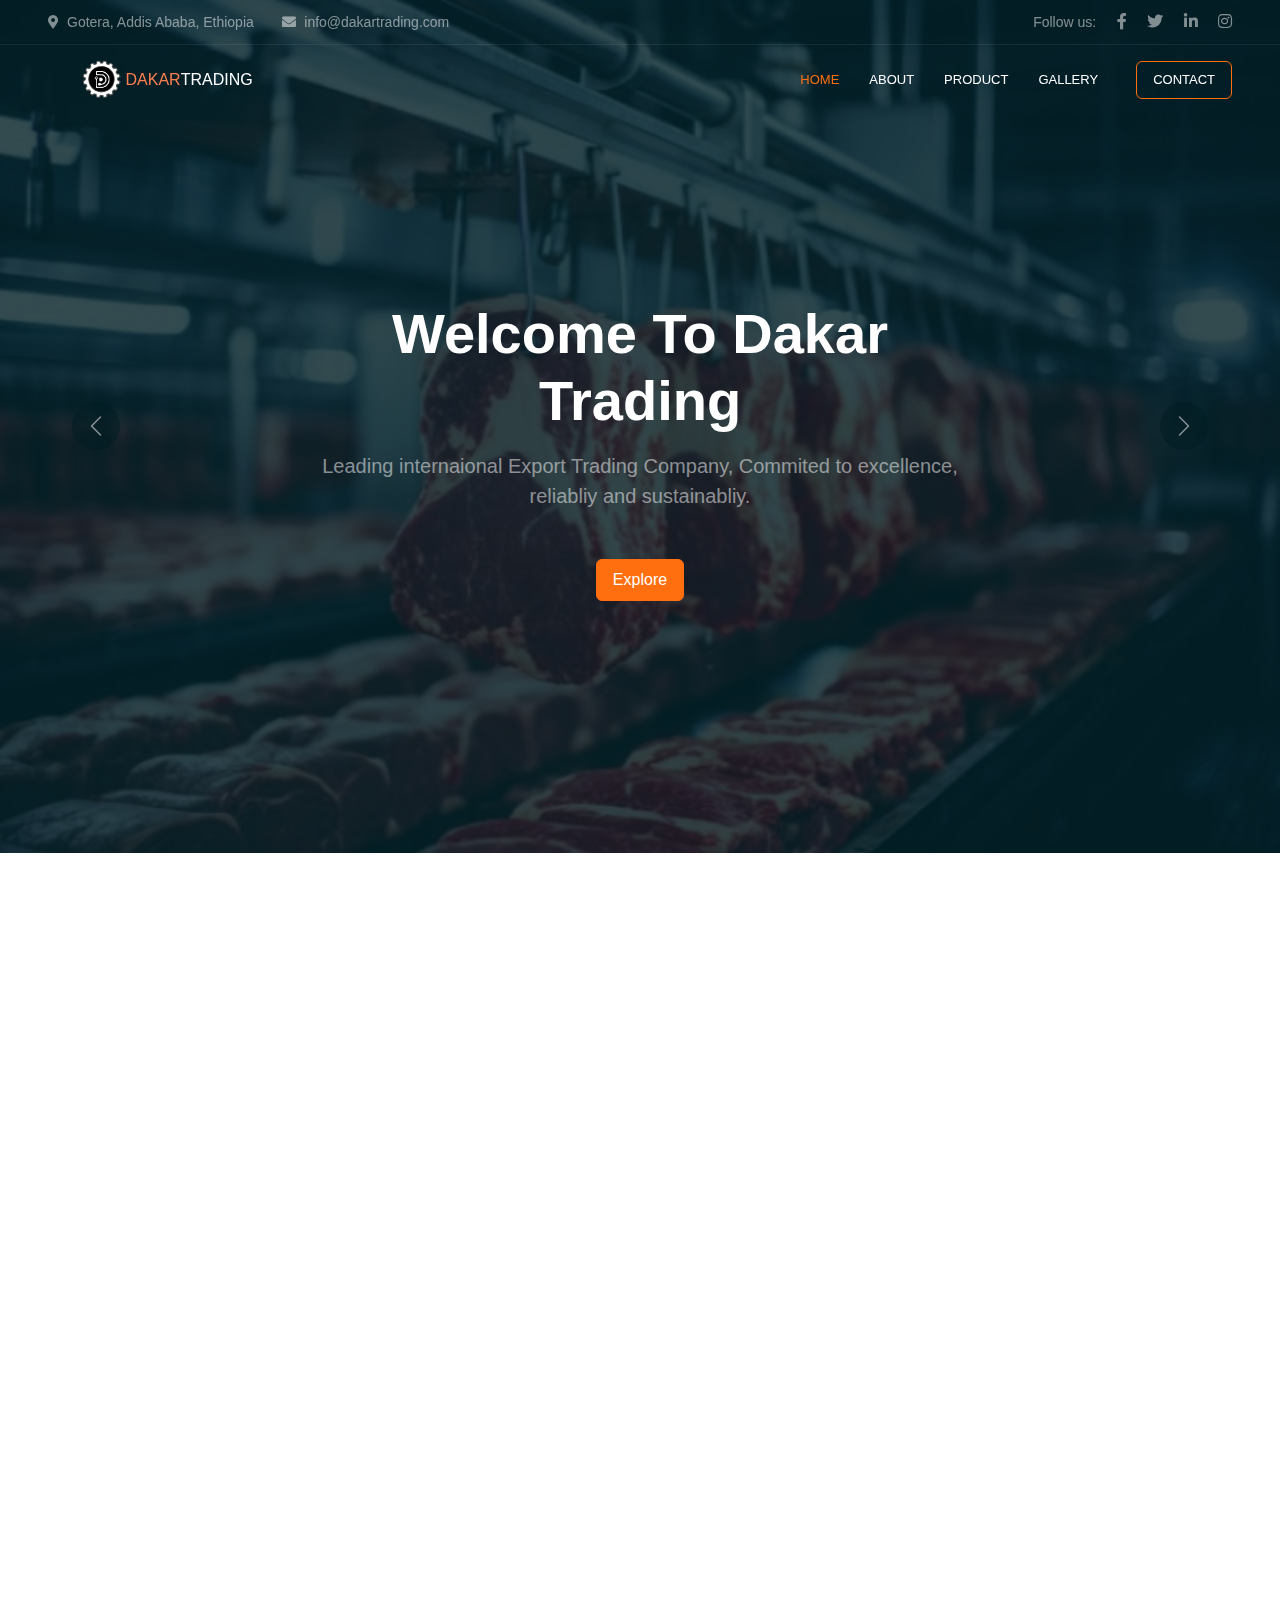
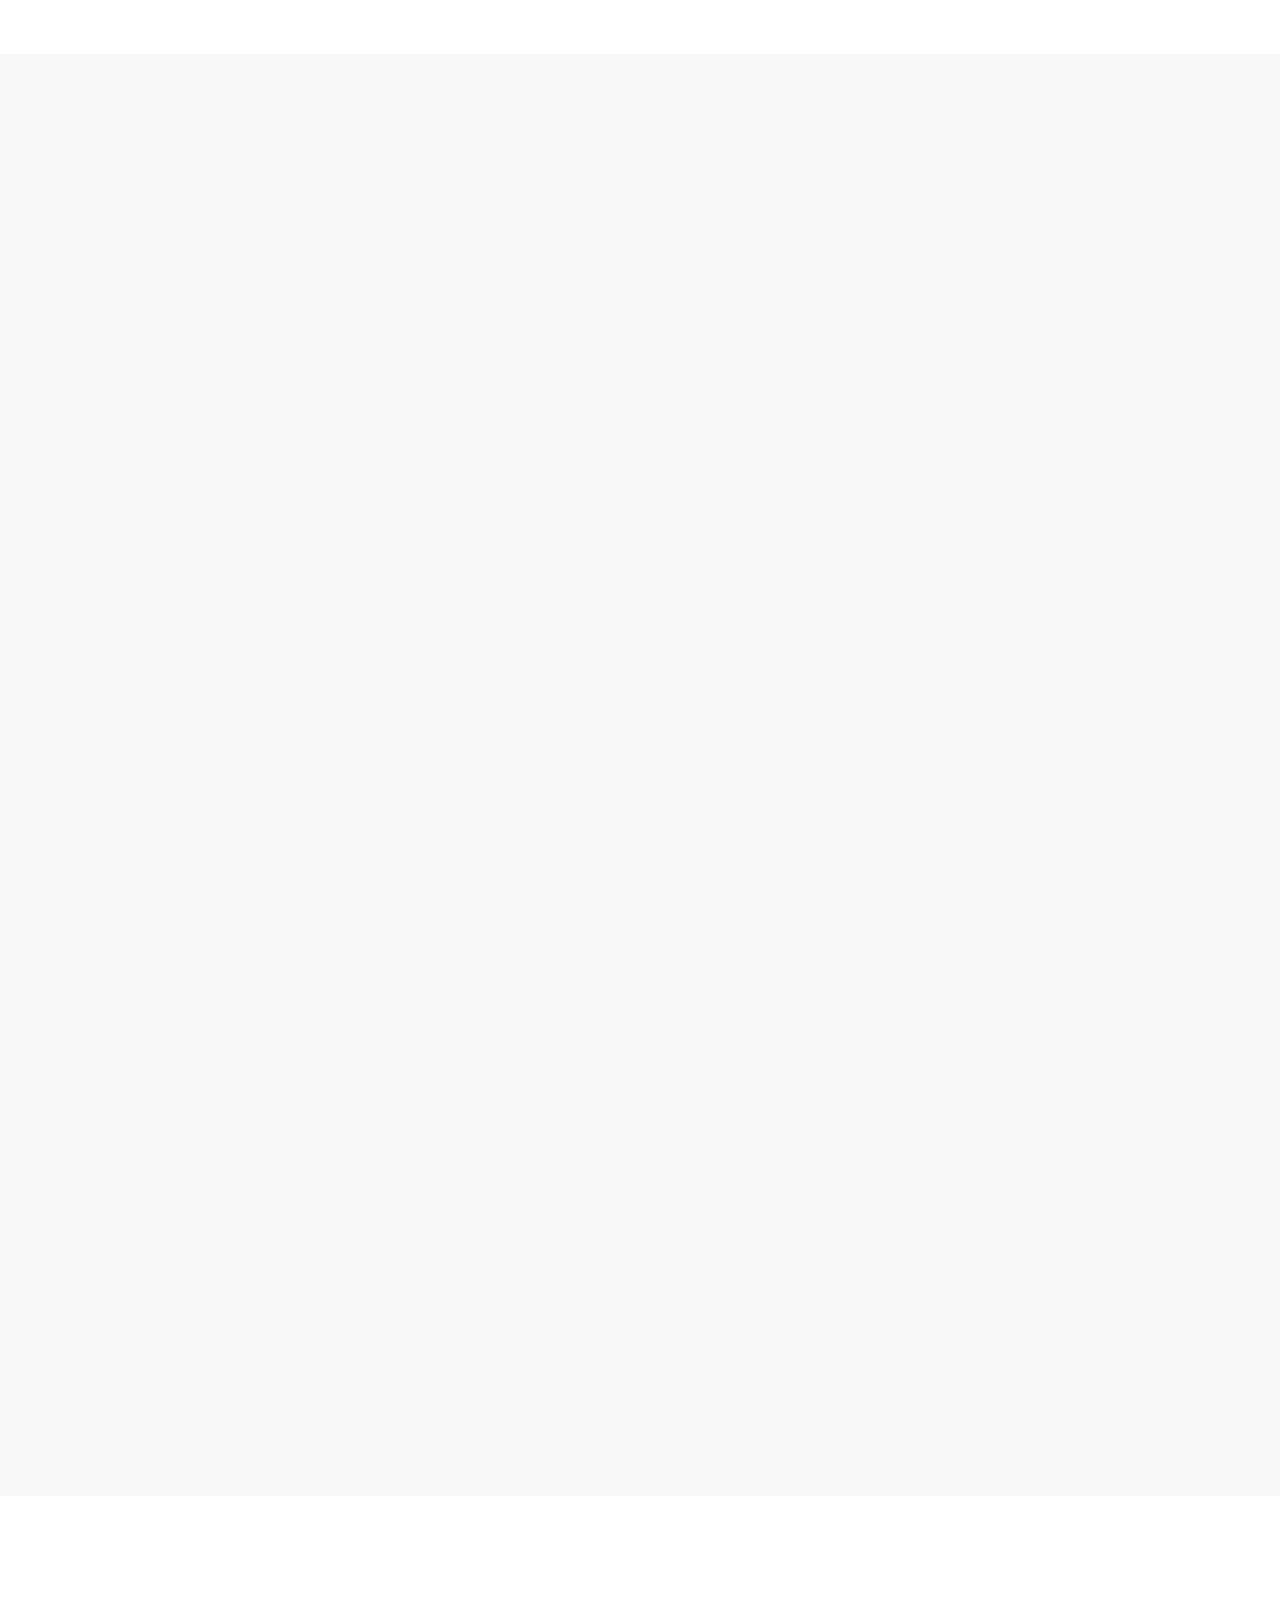
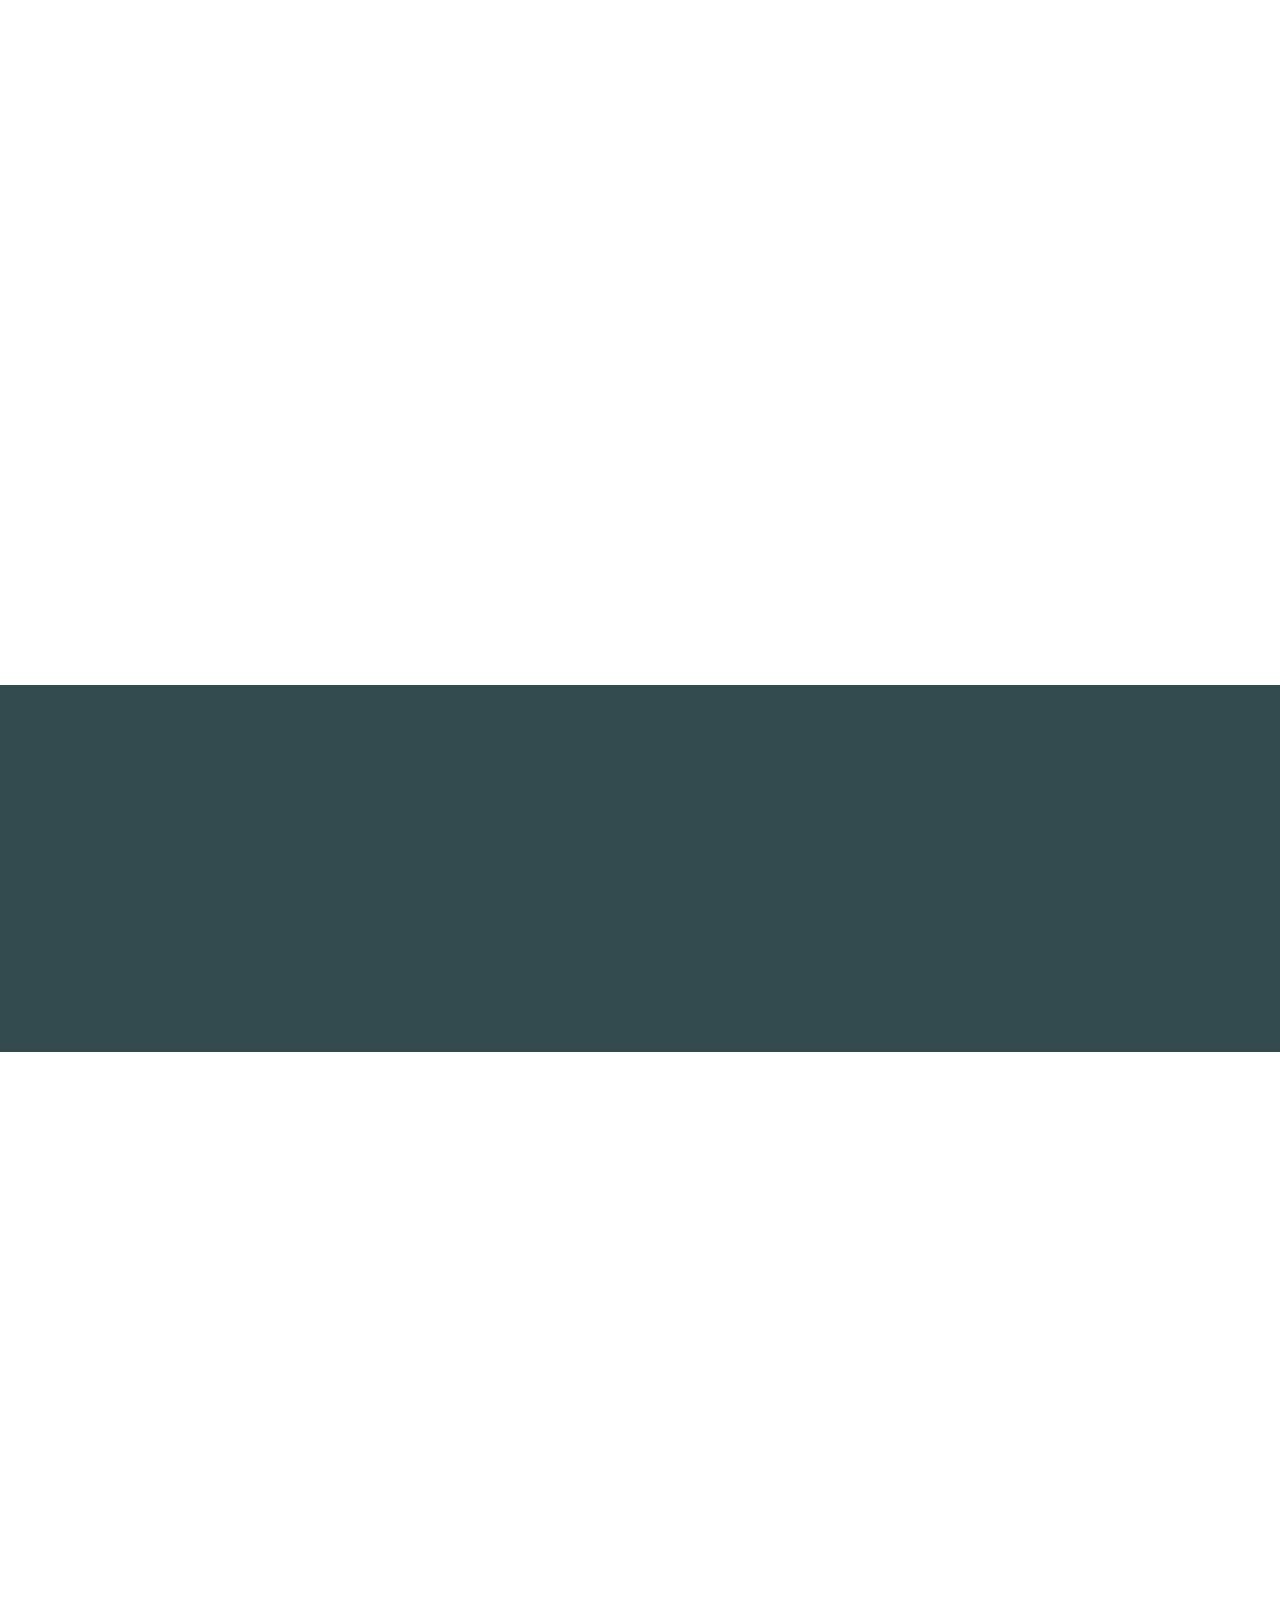
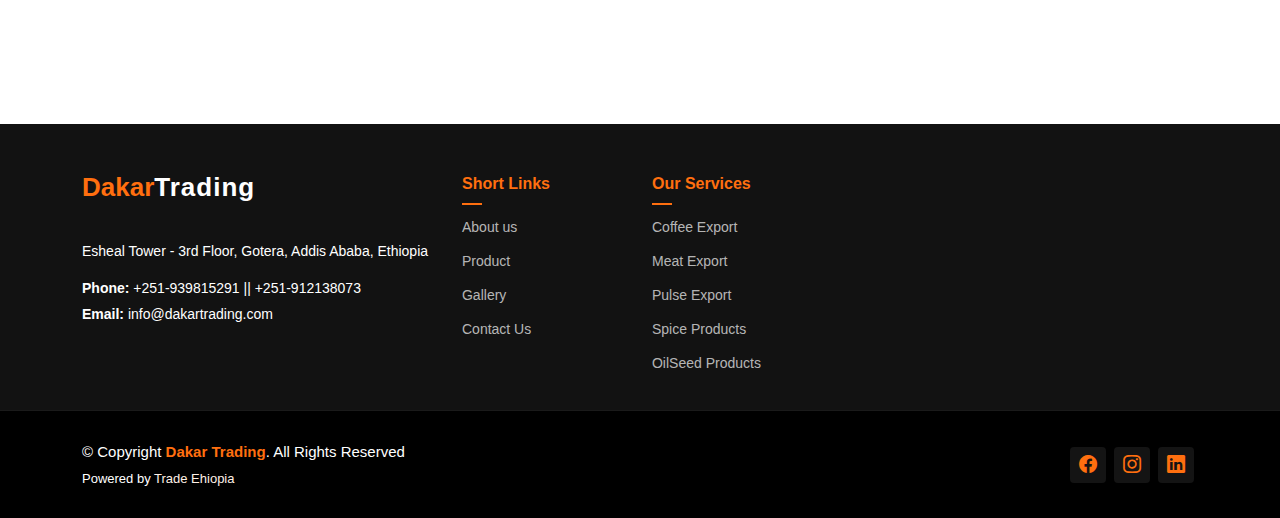
==== index.html @ fa4669d0 "first" ====
<!DOCTYPE html>
<html lang="en">

<head>
    <meta charset="utf-8">
    <title>Dakar Trading</title>
    <meta content="width=device-width, initial-scale=1.0" name="viewport">
    <meta content="" name="keywords">
    <meta content="" name="description">

    <!-- Favicon -->
    <link href="img/favicon.ico" rel="icon">
    <link href="assets/img/dakar.png" rel="dakar">

    <!-- Google Web Fonts -->
    <link rel="preconnect" href="https://fonts.googleapis.com">
    <link rel="preconnect" href="https://fonts.gstatic.com" crossorigin>
    <link
        href="https://fonts.googleapis.com/css2?family=Inter:wght@400;500;600&family=Saira:wght@500;600;700&display=swap"
        rel="stylesheet">

    <!-- Icon Font Stylesheet -->
    <link href="https://cdnjs.cloudflare.com/ajax/libs/font-awesome/5.10.0/css/all.min.css" rel="stylesheet">
    <link href="https://cdn.jsdelivr.net/npm/bootstrap-icons@1.4.1/font/bootstrap-icons.css" rel="stylesheet">

    <!-- Libraries Stylesheet -->
    <link href="lib/animate/animate.min.css" rel="stylesheet">
    <link href="lib/owlcarousel/assets/owl.carousel.min.css" rel="stylesheet">

    <!-- Customized Bootstrap Stylesheet -->
    <link href="css/bootstrap.min.css" rel="stylesheet">

    <!-- Template Stylesheet -->
    <link href="css/style2.css" rel="stylesheet">
    <link href="assets/css/style.css" rel="stylesheet">
</head>

<body>
    <!-- Spinner Start -->
    <div id="spinner"
        class="show bg-white position-fixed translate-middle w-100 vh-100 top-50 start-50 d-flex align-items-center justify-content-center">
        <div class="spinner-grow text-primary" role="status"></div>
    </div>
    <!-- Spinner End -->


    <!-- Navbar Start -->
    <div class="container-fluid fixed-top px-0 wow fadeIn" data-wow-delay="0.1s">
        <div class="top-bar text-white-50 row gx-0 align-items-center d-none d-lg-flex">
            <div class="col-lg-6 px-5 text-start">
                <small><i class="fa fa-map-marker-alt me-2"></i>Gotera, Addis Ababa, Ethiopia</small>
                <small class="ms-4"><i class="fa fa-envelope me-2"></i>info@dakartrading.com</small>
            </div>
            <div class="col-lg-6 px-5 text-end">
                <small>Follow us:</small>
                <a class="text-white-50 ms-3" href=""><i class="fab fa-facebook-f"></i></a>
                <a class="text-white-50 ms-3" href=""><i class="fab fa-twitter"></i></a>
                <a class="text-white-50 ms-3" href=""><i class="fab fa-linkedin-in"></i></a>
                <a class="text-white-50 ms-3" href=""><i class="fab fa-instagram"></i></a>
            </div>
        </div>

        <nav class="navbar navbar-expand-lg navbar-dark py-lg-0 px-lg-5 wow fadeIn" data-wow-delay="0.1s">
            <div class="logo">
                <!-- <h1 class="text-light"><a href="index.html" style="vertical-align: middle;">Dakar Trading</a></h1> -->
                <a href="index.html" style="font-size: medium;"">
                    <img src=" assets/img/dakarlogo.png" alt="" class="img-fluid"
                    style="vertical-align: middle; padding: 0; margin: 0; max-height: 40px;"> <span
                        style="color:coral;">Dakar</span><span style="color: white; font-size: medium;">Trading</span>
                </a>
            </div>
            <button type="button" class="navbar-toggler me-4" data-bs-toggle="collapse"
                data-bs-target="#navbarCollapse">
                <span class="navbar-toggler-icon"></span>
            </button>
            <div class="collapse navbar-collapse" id="navbarCollapse">
                <div class="navbar-nav ms-auto p-4 p-lg-0">
                    <a href="index.html" class="nav-item nav-link active">Home</a>
                    <a href="about.html" class="nav-item nav-link">About</a>
                    <a href="portfolio-details.html" class="nav-item nav-link">Product</a>
                    <a href="service.html" class="nav-item nav-link">Gallery</a>

                </div>
                <div class="d-none d-lg-flex ms-2">
                    <a class="btn btn-outline-primary py-2 px-3" href="contact.html">
                        Contact
                        <!-- <div class="d-inline-flex btn-sm-square bg-white text-primary rounded-circle ms-2">
                            <i class="fa fa-arrow-down"></i>
                        </div> -->
                    </a>
                </div>
            </div>
        </nav>
    </div>
    <!-- Navbar End -->


    <!-- Carousel Start -->
    <div class="container-fluid p-0 mb-5">
        <div id="header-carousel" class="carousel slide" data-bs-ride="carousel">
            <div class="carousel-inner">
                <div class="carousel-item active">
                    <img class="w-100" src="image/meat2.jpg" alt="Image">
                    <div class="carousel-caption">
                        <div class="container">
                            <div class="row justify-content-center">
                                <div class="col-lg-7 pt-5">
                                    <h1 class="display-4 text-white mb-3 animated slideInDown">Welcome To Dakar Trading
                                    </h1>
                                    <p class="fs-5 text-white-50 mb-5 animated slideInDown">Leading internaional Export
                                        Trading Company, Commited to
                                        excellence,
                                        reliabliy and sustainabliy.</p>
                                    <a class="btn btn-primary py-2 px-3 animated slideInDown" href="#about">
                                        Explore


                                        <!-- this is an arrow incase I wanted to add a new one -->
                                        <!-- <div
                                            class="d-inline-flex btn-sm-square bg-white text-primary rounded-circle ms-2">
                                            <i class="fa fa-arrow-right"></i>
                                        </div> -->
                                    </a>
                                </div>
                            </div>
                        </div>
                    </div>
                </div>
                <div class="carousel-item">
                    <img class="w-100" src="image/portfolio-5.jpg" alt="Image">
                    <div class="carousel-caption">
                        <div class="container">
                            <div class="row justify-content-center">
                                <div class="col-lg-7 pt-5">
                                    <h1 class="display-4 text-white mb-3 animated slideInDown">Organic Pulse Product
                                    </h1>
                                    <p class="fs-5 text-white-50 mb-5 animated slideInDown">Nutritious Pulses sourced
                                        from Sustainable From sustainable Farms.</p>
                                    <a class="btn btn-primary py-2 px-3 animated slideInDown" href="#about">
                                        Explore

                                        <!-- <div
                                            class="d-inline-flex btn-sm-square bg-white text-primary rounded-circle ms-2">
                                            <i class="fa fa-arrow-right"></i>
                                        </div> -->
                                    </a>
                                </div>
                            </div>
                        </div>
                    </div>
                </div>

                <div class="carousel-item">
                    <img class="w-100" src="image/portfolio-9.jpg" alt="Image">
                    <div class="carousel-caption">
                        <div class="container">
                            <div class="row justify-content-center">
                                <div class="col-lg-7 pt-5">
                                    <h1 class="display-4 text-white mb-3 animated slideInDown">Providing Ehiopian spices
                                    </h1>
                                    <p class="fs-5 text-white-50 mb-5 animated slideInDown">Indulge in out aromatic
                                        spices, sourced directly from trusted farmers to enusre unparalleled freshness
                                        and exceptional flavor.</p>
                                    <a class="btn btn-primary py-2 px-3 animated slideInDown" href="#about">
                                        Explore

                                        <!-- <div
                                            class="d-inline-flex btn-sm-square bg-white text-primary rounded-circle ms-2">
                                            <i class="fa fa-arrow-right"></i>
                                        </div> -->
                                    </a>
                                </div>
                            </div>
                        </div>
                    </div>
                </div>



                <div class="carousel-item">
                    <img class="w-100" src="image/portfolio-7.jpg" alt="Image">
                    <div class="carousel-caption">
                        <div class="container">
                            <div class="row justify-content-center">
                                <div class="col-lg-7 pt-5">
                                    <h1 class="display-4 text-white mb-3 animated slideInDown">Fresh and Quality Meat
                                    </h1>
                                    <p class="fs-5 text-white-50 mb-5 animated slideInDown">Explore our Premium meats
                                        sourced from orginal cattel barn, ensuring top-notch quality and freshness in
                                        every</p>
                                    <a class="btn btn-primary py-2 px-3 animated slideInDown" href="#about">
                                        Explore

                                        <!-- <div
                                            class="d-inline-flex btn-sm-square bg-white text-primary rounded-circle ms-2">
                                            <i class="fa fa-arrow-right"></i>
                                        </div> -->
                                    </a>
                                </div>
                            </div>
                        </div>
                    </div>
                </div>


                <div class="carousel-item">
                    <img class="w-100" src="image/seedoil.jpg" alt="Image">
                    <div class="carousel-caption">
                        <div class="container">
                            <div class="row justify-content-center">
                                <div class="col-lg-7 pt-5">
                                    <h1 class="display-4 text-white mb-3 animated slideInDown">Quality Oil-Seed Products
                                    </h1>
                                    <p class="fs-5 text-white-50 mb-5 animated slideInDown">We choose each item with
                                        care, ensuring it benefits both Our customers and the environment.</p>
                                    <a class="btn btn-primary py-2 px-3 animated slideInDown" href="#about">
                                        Explore


                                        <!-- <div
                                            class="d-inline-flex btn-sm-square bg-white text-primary rounded-circle ms-2">
                                            <i class="fa fa-arrow-right"></i>
                                        </div> -->
                                    </a>
                                </div>
                            </div>
                        </div>
                    </div>
                </div>


            </div>
            <button class="carousel-control-prev" type="button" data-bs-target="#header-carousel" data-bs-slide="prev">
                <span class="carousel-control-prev-icon" aria-hidden="true"></span>
                <span class="visually-hidden">Previous</span>
            </button>
            <button class="carousel-control-next" type="button" data-bs-target="#header-carousel" data-bs-slide="next">
                <span class="carousel-control-next-icon" aria-hidden="true"></span>
                <span class="visually-hidden">Next</span>
            </button>
        </div>
    </div>
    <!-- Carousel End -->


    <!-- About Start -->
    <div class="container-xxl py-5">
        <div class="container" id="about">
            <div class="row g-5">
                <div class="col-lg-6 wow fadeInUp" data-wow-delay="0.1s">
                    <div class="position-relative overflow-hidden h-100" style="min-height: 609px;">
                        <img class="position-absolute w-100 h-100 pt-5 pe-5" src="image/dkbanner.jpg" alt=""
                            style="object-fit: cover;position: relative;">

                        <img class="position-absolute top-0 end-0 bg-white ps-2 pb-2" src="image/dklogo.jpg" alt=""
                            style="object-fit:cover; margin-left: 200px; height: 200px;">
                    </div>
                </div>
                <div class="col-lg-6 wow fadeInUp" data-wow-delay="0.5s">
                    <div class="h-100">
                        <div class="d-inline-block rounded-pill bg-secondary text-primary py-1 px-3 mb-3">About Us</div>
                        <h1 class="display-6 mb-5">Over view of Our Company</h1>
                        <div class="bg-light border-bottom border-5 border-primary rounded p-4 mb-4">
                            <p class="text-dark mb-2" style="text-align:justify">Dakar Trading plc was established in
                                2015 EC, our company has swiftly emerged as a leading international trading company,
                                specializing in the export of high-quality meat and agricultural products. Our diverse
                                product range includes
                                high-quality meats, pulses, oilseeds, coffee, and spices, all sourced from reputable
                                suppliers and our own sustainable sources.</p>
                            <span class="text-primary">We specialize in the export of high-quality coffee
                                products</span>
                        </div>
                        <p class="mb-5">"Recognized for sourcing and exporting premium agricultural and meat products
                            globally, our company excels in international trading."</p>
                        <a class="btn btn-primary py-2 px-3 me-3">
                            <!-- Learn More -->
                            <!-- <div class="d-inline-flex btn-sm-square bg-white text-primary rounded-circle ms-2">
                                <i class="fa fa-arrow-right"></i>
                            </div> -->
                        </a>
                        <a class="btn btn-outline-primary py-2 px-3" href="contact.html">
                            Contact Us
                        </a>
                    </div>
                </div>
            </div>
        </div>
    </div>
    <!-- About End -->


    <!-- Causes Start -->
    <div class="container-xxl bg-light my-5 py-5">
        <div class="container py-5">
            <div class="text-center mx-auto mb-5 wow fadeInUp" data-wow-delay="0.1s" style="max-width: 500px;">
                <div class="d-inline-block rounded-pill bg-secondary text-primary py-1 px-3 mb-3">Feature Products</div>
                <h1 class="display-6 mb-5">We Provide each items in a high quality and desired amount</h1>
            </div>
            <div class="row g-4 justify-content-center">
                <div class="col-lg-4 col-md-6 wow fadeInUp" data-wow-delay="0.1s">
                    <div
                        class="causes-item d-flex flex-column bg-white border-top border-5 border-primary rounded-top overflow-hidden h-100">
                        <div class="text-center p-4 pt-0">
                            <div class="d-inline-block bg-primary text-white rounded-bottom fs-5 pb-1 px-3 mb-4">
                                <small>Coffee</small>
                            </div>
                            <h5 class="mb-3">Aromatic Ethiopian Coffee</h5>
                            <p>"We ensure global availability of our products, reaching markets worldwide."</p>
                            <div class="causes-progress bg-light p-3 pt-2">
                                <div class="d-flex justify-content-between">
                                    <p class="text-dark">From <small class="text-body">Ehiopia</small></p>
                                    <p class="text-dark">To <small class="text-body">The World</small></p>
                                </div>
                                <div class="progress">
                                    <div class="progress-bar" role="progressbar" aria-valuenow="90" aria-valuemin="0"
                                        aria-valuemax="100">
                                        <span>Export</span>
                                    </div>
                                </div>
                            </div>
                        </div>
                        <div class="position-relative mt-auto">
                            <img class="img-fluid" src="assets/image/coffee5.jpg" alt="">
                            <div class="causes-overlay">
                                <a class="btn btn-outline-primary" href="portfolio-details.html">
                                    Read More
                                    <div class="d-inline-flex btn-sm-square bg-primary text-white rounded-circle ms-2">
                                        <i class="fa fa-arrow-right"></i>
                                    </div>
                                </a>
                            </div>
                        </div>
                    </div>
                </div>
                <div class="col-lg-4 col-md-6 wow fadeInUp" data-wow-delay="0.3s">
                    <div
                        class="causes-item d-flex flex-column bg-white border-top border-5 border-primary rounded-top overflow-hidden h-100">
                        <div class="text-center p-4 pt-0">
                            <div class="d-inline-block bg-primary text-white rounded-bottom fs-5 pb-1 px-3 mb-4">
                                <small>Meats</small>
                            </div>
                            <h5 class="mb-3">Fresh from the cattle barn</h5>
                            <p>"Pure quality meat, expertly sourced and
                                sustainably produced."
                            </p>
                            <div class="causes-progress bg-light p-3 pt-2">
                                <div class="d-flex justify-content-between">
                                    <p class="text-dark">From <small class="text-body">Ehiopia</small></p>
                                    <p class="text-dark">To <small class="text-body">The World</small></p>
                                </div>
                                <div class="progress">
                                    <div class="progress-bar" role="progressbar" aria-valuenow="90" aria-valuemin="0"
                                        aria-valuemax="100">
                                        <span>Export</span>
                                    </div>
                                </div>
                            </div>
                        </div>
                        <div class="position-relative mt-auto">
                            <img class="img-fluid" src="assets\image\meatp.jpg" alt="">
                            <div class="causes-overlay">
                                <a class="btn btn-outline-primary" href="portfolio-details.html#features-tab-2">
                                    Read More
                                    <div class="d-inline-flex btn-sm-square bg-primary text-white rounded-circle ms-2">
                                        <i class="fa fa-arrow-right"></i>
                                    </div>
                                </a>
                            </div>
                        </div>
                    </div>
                </div>
                <div class="col-lg-4 col-md-6 wow fadeInUp" data-wow-delay="0.5s">
                    <div
                        class="causes-item d-flex flex-column bg-white border-top border-5 border-primary rounded-top overflow-hidden h-100">
                        <div class="text-center p-4 pt-0">
                            <div class="d-inline-block bg-primary text-white rounded-bottom fs-5 pb-1 px-3 mb-4">
                                <small>OilSeeds</small>
                            </div>
                            <h5 class="mb-3">Pure Quality in Every Drop</h5>
                            <p>"Superior quality oilseeds, sustainably sourced to elevate
                                your dishes and support a healthier lifestyle."</p>
                            <div class="causes-progress bg-light p-3 pt-2">
                                <div class="d-flex justify-content-between">
                                    <p class="text-dark">From <small class="text-body">Ethiopia</small></p>
                                    <p class="text-dark">To <small class="text-body">The World</small></p>
                                </div>
                                <div class="progress">
                                    <div class="progress-bar" role="progressbar" aria-valuenow="90" aria-valuemin="0"
                                        aria-valuemax="100">
                                        <span>Export</span>
                                    </div>
                                </div>
                            </div>
                        </div>
                        <div class="position-relative mt-auto">
                            <img class="img-fluid" src="assets\image\oilseedp.jpg" alt="">
                            <div class="causes-overlay">
                                <a class="btn btn-outline-primary" href="portfolio-details.html">
                                    Read More
                                    <div class="d-inline-flex btn-sm-square bg-primary text-white rounded-circle ms-2">
                                        <i class="fa fa-arrow-right"></i>
                                    </div>
                                </a>
                            </div>
                        </div>
                    </div>
                </div>



                <div class="col-lg-4 col-md-6 wow fadeInUp" data-wow-delay="0.5s">
                    <div
                        class="causes-item d-flex flex-column bg-white border-top border-5 border-primary rounded-top overflow-hidden h-100">
                        <div class="text-center p-4 pt-0">
                            <div class="d-inline-block bg-primary text-white rounded-bottom fs-5 pb-1 px-3 mb-4">
                                <small>Pulses</small>
                            </div>
                            <h5 class="mb-3">PulsePerfect</h5>
                            <p>"Savor the Full Flavor and Nutritional Excellence of Our Top-Quality Pulses."</p>
                            <div class="causes-progress bg-light p-3 pt-2">
                                <div class="d-flex justify-content-between">
                                    <p class="text-dark">From <small class="text-body">Ethiopia</small></p>
                                    <p class="text-dark">To <small class="text-body">the World</small></p>
                                </div>
                                <div class="progress">
                                    <div class="progress-bar" role="progressbar" aria-valuenow="90" aria-valuemin="0"
                                        aria-valuemax="100">
                                        <span>Export</span>
                                    </div>
                                </div>
                            </div>
                        </div>
                        <div class="position-relative mt-auto">
                            <img class="img-fluid" src="assets\image\pulsep.jpg" alt="">
                            <div class="causes-overlay">
                                <a class="btn btn-outline-primary" href="portfolio-details.html">
                                    Read More
                                    <div class="d-inline-flex btn-sm-square bg-primary text-white rounded-circle ms-2">
                                        <i class="fa fa-arrow-right"></i>
                                    </div>
                                </a>
                            </div>
                        </div>
                    </div>
                </div>

                <div class="col-lg-4 col-md-6 wow fadeInUp" data-wow-delay="0.5s">
                    <div
                        class="causes-item d-flex flex-column bg-white border-top border-5 border-primary rounded-top overflow-hidden h-100">
                        <div class="text-center p-4 pt-0">
                            <div class="d-inline-block bg-primary text-white rounded-bottom fs-5 pb-1 px-3 mb-4">
                                <small>spices</small>
                            </div>
                            <h5 class="mb-3">Pure & Fresh Flavors</h5>
                            <p> "Ignite Your Dishes with the Vibrant Flavors and Aromas of Our Exquisite Spices."</p>
                            <div class="causes-progress bg-light p-3 pt-2">
                                <div class="d-flex justify-content-between">
                                    <p class="text-dark">From <small class="text-body">Ethiopia</small></p>
                                    <p class="text-dark">To <small class="text-body">The World</small></p>
                                </div>
                                <div class="progress">
                                    <div class="progress-bar" role="progressbar" aria-valuenow="90" aria-valuemin="0"
                                        aria-valuemax="100">
                                        <span>Export</span>
                                    </div>
                                </div>
                            </div>
                        </div>
                        <div class="position-relative mt-auto">
                            <img class="img-fluid" src="assets\image\spice.jpg" alt="">
                            <div class="causes-overlay">
                                <a class="btn btn-outline-primary" href="portfolio-details.html">
                                    Read More
                                    <div class="d-inline-flex btn-sm-square bg-primary text-white rounded-circle ms-2">
                                        <i class="fa fa-arrow-right"></i>
                                    </div>
                                </a>
                            </div>
                        </div>
                    </div>
                </div>

            </div>
        </div>
    </div>
    <!-- Causes End -->


    <!-- Service Start -->
    <div class="container-xxl py-5">
        <div class="container">
            <div class="text-center mx-auto mb-5 wow fadeInUp" data-wow-delay="0.1s" style="max-width: 500px;">
                <div class="d-inline-block rounded-pill bg-secondary text-primary py-1 px-3 mb-3">What Us</div>
                <h1 class="display-6 mb-5">Why you should choose us?</h1>
            </div>
            <div class="row g-4 justify-content-center">
                <div class="col-lg-4 col-md-6 wow fadeInUp" data-wow-delay="0.1s">
                    <div class="service-item bg-white text-center h-100 p-4 p-xl-5">
                        <img class="img-fluid mb-4" src="icon\qualityicon.jpg" alt=""
                            style="width: 50px; height: 50px;">
                        <h4 class="mb-3">Quaity Assurance</h4>
                        <p class="mb-4">Our commitment to quality
                            control and assurance ensure our products
                            consistently meet international standards.</p>
                        <a class="btn btn-outline-primary px-3" href="about.html">
                            Learn More
                            <div class="d-inline-flex btn-sm-square bg-primary text-white rounded-circle ms-2">
                                <i class="fa fa-arrow-right"></i>
                            </div>
                        </a>
                    </div>
                </div>
                <div class="col-lg-4 col-md-6 wow fadeInUp" data-wow-delay="0.3s">
                    <div class="service-item bg-white text-center h-100 p-4 p-xl-5">
                        <img class="img-fluid mb-4" src="icon\prodicon.jpg" alt="" style="width: 50px; height: 50px;">
                        <h4 class="mb-3">Product Range</h4>
                        <p class="mb-4">Emphasize our diverse range of
                            products in meat, coffee, and spices. This variety
                            caters to different tastes and appealing to a
                            broader customer base.</p>
                        <a class="btn btn-outline-primary px-3" href="about.html">
                            Learn More
                            <div class="d-inline-flex btn-sm-square bg-primary text-white rounded-circle ms-2">
                                <i class="fa fa-arrow-right"></i>
                            </div>
                        </a>
                    </div>
                </div>
                <div class="col-lg-4 col-md-6 wow fadeInUp" data-wow-delay="0.5s">
                    <div class="service-item bg-white text-center h-100 p-4 p-xl-5">
                        <img class="img-fluid mb-4" src="icon\experiseicon.jpg" alt=""
                            style="width: 50px; height: 50px;">
                        <h4 class="mb-3">Expertise</h4>
                        <p class="mb-4">Showcase our industry
                            experience and expertise demonstrates a deep
                            understanding of the markets we serve builds
                            trust and confidence among potential clients.</p>
                        <a class="btn btn-outline-primary px-3" href="about.html">
                            Learn More
                            <div class="d-inline-flex btn-sm-square bg-primary text-white rounded-circle ms-2">
                                <i class="fa fa-arrow-right"></i>
                            </div>
                        </a>
                    </div>
                </div>
            </div>
        </div>
    </div>
    <!-- Service End -->


    <!-- Donate Start -->
    <div class="container-fluid donate my-5 py-5" data-parallax="scroll" data-image-src="assets/image/agro-bg.jpg">
        <div class="container py-5">
            <div class="row g-5 align-items-center">
                <div class="col-lg-6 wow fadeIn" data-wow-delay="0.01s">
                    <div class="d-inline-block rounded-pill bg-secondary text-primary py-1 px-3 mb-3"></div>
                    <h1 class="display-6 text-white mb-5">Thanks For Choosing Us</h1>
                    <p class="text-white-50 mb-0">Your trust in our products inspires us to deliver quality and
                        reliability with every shipment.</p>
                </div>

            </div>
        </div>
    </div>


    <!-- Testimonial Start -->
    <div class="container-xxl py-5">
        <div class="container">
            <div class="text-center mx-auto mb-5 wow fadeInUp" data-wow-delay="0.1s" style="max-width: 500px;">
                <div class="d-inline-block rounded-pill bg-secondary text-primary py-1 px-3 mb-3">F.A.Q</div>
                <h1 class="display-6 mb-5">Frequently Asked Questions</h1>
            </div>
            <div class="owl-carousel testimonial-carousel wow fadeInUp" data-wow-delay="0.1s">
                <div class="testimonial-item text-center">
                    <img class="img-fluid bg-light rounded-circle p-2 mx-auto mb-4" src="image/whaticon1.jpg"
                        style="width: 100px; height: 100px;">
                    <div class="testimonial-text rounded text-center p-4">
                        <h5 class="mb-1">1st</h5>
                        <span class="fst-italic">What Products does dakar trading specialized in?</span>
                        <hr>

                        <p style="font-size: 14px;"> Dakar Trading specializes in the export of high-quality
                            agricultural and meat products,
                            including
                            premium meats, Ethiopian coffee, spices, oilseeds, and pulses.</p>
                    </div>
                </div>
                <div class="testimonial-item text-center">
                    <img class="img-fluid bg-light rounded-circle p-2 mx-auto mb-4" src="image/whereicon.jpg"
                        style="width: 100px; height: 100px;">
                    <div class="testimonial-text rounded text-center p-4">

                        <h5 class="mb-1">2nd</h5>
                        <span class="fst-italic">Where are your products sourced from?</span>
                        <hr>
                        <p style="font-size:14px;">Our products are sourced from reputable suppliers and our own
                            sustainable sources, ensuring
                            the
                            highest quality and reliability.</p>
                    </div>
                </div>
                <div class="testimonial-item text-center">
                    <img class="img-fluid bg-light rounded-circle p-2 mx-auto mb-4" src="image/howicon2.jpg"
                        style="width: 100px; height: 100px;">
                    <div class="testimonial-text rounded text-center p-4">
                        <h5 class="mb-1">3rd</h5>
                        <span class="fst-italic">How can I place an order with dakar trading?</span>
                        <hr>
                        <p style="font-size:14px;">To place an order, you can contact us directly via email or phone
                            that are provided form on
                            our
                            website. Our customer service team will assist you with the process.</p>
                    </div>
                </div>
            </div>
        </div>
    </div>
    <!-- Testimonial End -->


    <!--footer start-->
    <footer id="footer" class="footer dark-background">

        <div class="footer-top">
            <div class="container">
                <div class="row gy-4">
                    <div class="col-lg-4 col-md-6 footer-about">
                        <a href="index.html" class="logo d-flex align-items-center"
                            style="font-size: 26px; font-weight: bold; color: #FF6F0F;">Dakar
                            <span class="sitename">Trading</span>
                        </a>
                        <div class="footer-contact pt-3">
                            <p>Esheal Tower - 3rd Floor, Gotera, Addis Ababa, Ethiopia</p>
                            <p class="mt-3"><strong>Phone:</strong> <span>+251-939815291 || +251-912138073</span></p>
                            <p><strong>Email:</strong> <span>info@dakartrading.com</span></p>
                        </div>
                    </div>

                    <div class="col-lg-2 col-md-3 footer-links">
                        <h4 style="color: #FF6F0F;">Short Links</h4>
                        <ul>
                            <li><a href="about.html">About us</a></li>
                            <li><a href="portfolio-details.html">Product</a></li>
                            <li><a href="service.html">Gallery</a></li>
                            <li><a href="contact.html">Contact Us</a></li>
                        </ul>
                    </div>

                    <div class="col-lg-2 col-md-3 footer-links">
                        <h4 style="color: #FF6F0F;">Our Services</h4>
                        <ul>
                            <li><a href="portfolio-details.html">Coffee Export</a></li>
                            <li><a href="portfolio-details.html">Meat Export</a></li>
                            <li><a href="portfolio-details.html">Pulse Export</a></li>
                            <li><a href="portfolio-details.html">Spice Products</a></li>
                            <li><a href="portfolio-details.html">OilSeed Products</a></li>
                        </ul>
                    </div>

                </div>
            </div>
        </div>

        <div class="copyright text-center" style="background-color: black;">
            <div
                class="container d-flex flex-column flex-lg-row justify-content-center justify-content-lg-between align-items-center">

                <div class="d-flex flex-column align-items-center align-items-lg-start">
                    <div>
                        &copy; Copyright <strong><span style="color: #FF6F0F;">Dakar Trading</span></strong>. All Rights
                        Reserved
                    </div>
                    <div class="credits">
                        Powered by <a href="https://tradethiopia.com" target="_blank">Trade Ehiopia</a>
                        <!--developed By nathnael Wondwosen-->
                    </div>
                </div>

                <div class="social-links order-first order-lg-last mb-3 mb-lg-0">
                    <a href=""><i class="bi bi-facebook"></i></a>
                    <a href=""><i class="bi bi-instagram"></i></a>
                    <a href=""><i class="bi bi-linkedin"></i></a>
                </div>

            </div>
        </div>

    </footer> <!-- End Footer -->




    <a href="#" class="back-to-top d-flex align-items-center justify-content-center"><i
            class="bi bi-arrow-up-short"></i></a>

    <!-- Vendor JS Files -->
    <script src="assets/vendor/purecounter/purecounter_vanilla.js"></script>
    <script src="assets/vendor/aos/aos.js"></script>
    <script src="assets/vendor/bootstrap/js/bootstrap.bundle.min.js"></script>
    <script src="assets/vendor/glightbox/js/glightbox.min.js"></script>
    <script src="assets/vendor/isotope-layout/isotope.pkgd.min.js"></script>
    <script src="assets/vendor/swiper/swiper-bundle.min.js"></script>
    <script src="assets/vendor/php-email-form/validate.js"></script>

    <!-- Template Main JS File -->
    <script src="assets/js/main.js"></script>
    <script src="assets/js/app.js"></script>
    <!-- JavaScript Libraries -->
    <script src="https://code.jquery.com/jquery-3.4.1.min.js"></script>
    <script src="https://cdn.jsdelivr.net/npm/bootstrap@5.0.0/dist/js/bootstrap.bundle.min.js"></script>
    <script src="lib/wow/wow.min.js"></script>
    <script src="lib/easing/easing.min.js"></script>
    <script src="lib/waypoints/waypoints.min.js"></script>
    <script src="lib/owlcarousel/owl.carousel.min.js"></script>
    <script src="lib/parallax/parallax.min.js"></script>

    <!-- Template Javascript -->
    <script src="js/main.js"></script>
    <script src="assets/js/main3.js"></script>
</body>

</html>
---- css/style2.css ----
/********** Template CSS **********/
:root {
    --primary: #FF6F0F;
    --secondary: #FFF0E6;
    --light: #F8F8F9;
    --dark: #001D23;
}

.back-to-top {
    position: fixed;
    display: none;
    right: 30px;
    bottom: 30px;
    z-index: 99;
}


/*** Spinner ***/
#spinner {
    opacity: 0;
    visibility: hidden;
    transition: opacity .5s ease-out, visibility 0s linear .5s;
    z-index: 99999;
}

#spinner.show {
    transition: opacity .5s ease-out, visibility 0s linear 0s;
    visibility: visible;
    opacity: 1;
}


/*** Button ***/
.btn {
    font-weight: 500;
    transition: .5s;
}

.btn.btn-primary,
.btn.btn-outline-primary:hover {
    color: #FFFFFF;
}

.btn.btn-primary:hover {
    color: var(--primary);
    background: transparent;
}

.btn-square {
    width: 38px;
    height: 38px;
}

.btn-sm-square {
    width: 32px;
    height: 32px;
}

.btn-lg-square {
    width: 48px;
    height: 48px;
}

.btn-square,
.btn-sm-square,
.btn-lg-square {
    padding: 0;
    display: flex;
    align-items: center;
    justify-content: center;
    font-weight: normal;
}


/*** Navbar ***/
.fixed-top {
    transition: .5s;
}

.top-bar {
    height: 45px;
    border-bottom: 1px solid rgba(255, 255, 255, .07);
}

.navbar .dropdown-toggle::after {
    border: none;
    content: "\f107";
    font-family: "Font Awesome 5 Free";
    font-weight: 900;
    vertical-align: middle;
    margin-left: 8px;
}

.navbar .navbar-nav .nav-link {
    margin-right: 30px;
    padding: 25px 0;
    color: #FFFFFF;
    font-weight: 500;
    outline: none;
}

.navbar .navbar-nav .nav-link:hover,
.navbar .navbar-nav .nav-link.active {
    color: var(--primary);
}

@media (max-width: 991.98px) {
    .navbar .navbar-nav {
        margin-top: 10px;
        border-top: 1px solid rgba(0, 0, 0, .07);
        background: var(--dark);
    }

    .navbar .navbar-nav .nav-link {
        padding: 10px 0;
    }
}

@media (min-width: 992px) {
    .navbar .nav-item .dropdown-menu {
        display: block;
        visibility: hidden;
        top: 100%;
        transform: rotateX(-75deg);
        transform-origin: 0% 0%;
        transition: .5s;
        opacity: 0;
    }

    .navbar .nav-item:hover .dropdown-menu {
        transform: rotateX(0deg);
        visibility: visible;
        transition: .5s;
        opacity: 1;
    }
}


/*** Header ***/
.carousel-caption {
    top: 0;
    left: 0;
    right: 0;
    bottom: 0;
    display: flex;
    align-items: center;
    justify-content: center;
    text-align: center;
    background: rgba(0, 29, 35, .8);
    z-index: 1;
}

.carousel-control-prev,
.carousel-control-next {
    width: 15%;
}

.carousel-control-prev-icon,
.carousel-control-next-icon {
    width: 3rem;
    height: 3rem;
    background-color: var(--dark);
    border: 12px solid var(--dark);
    border-radius: 3rem;
}

@media (max-width: 768px) {
    #header-carousel .carousel-item {
        position: relative;
        min-height: 450px;
    }
    
    #header-carousel .carousel-item img {
        position: absolute;
        width: 100%;
        height: 100%;
        object-fit: cover;
    }
}

.page-header {
    padding-top: 12rem;
    padding-bottom: 6rem;
    background: linear-gradient(rgba(0, 29, 35, .8), rgba(0, 29, 35, .8)), url(../img/carousel-1.jpg) center center no-repeat;
    background-size: cover;
}

.page-header .breadcrumb-item+.breadcrumb-item::before {
    color: #999999;
}


/*** Causes ***/
.causes-item .progress {
    height: 5px;
    border-radius: 0;
    overflow: visible;
}

.causes-item .progress .progress-bar {
    position: relative;
    overflow: visible;
    width: 0px;
    border-radius: 0;
    transition: 5s;
}

.causes-item .progress .progress-bar span {
    position: absolute;
    top: -7px;
    right: 0;
    width: 40px;
    height: 19px;
    display: flex;
    align-items: center;
    justify-content: center;
    font-size: 12px;
    background: var(--primary);
    color: #FFFFFF;
}

.causes-item .causes-overlay {
    position: absolute;
    width: 100%;
    height: 0;
    top: 0;
    left: 0;
    display: flex;
    align-items: center;
    justify-content: center;
    background: rgba(0, 0, 0, .5);
    overflow: hidden;
    opacity: 0;
    transition: .5s;
}

.causes-item:hover .causes-overlay {
    height: 100%;
    opacity: 1;
}


/*** S ***/
.service-item {
    box-shadow: 0 0 45px rgba(0, 0, 0, .06);
}


/*** D ***/
.donate {
    background: rgba(0, 29, 35, .8);
}

.btn-group .btn-light:hover,
.btn-group input[type="radio"]:checked+label {
    color: var(--primary);
    border-color: var(--primary);
}


/*** Tm ***/
.team-item img {
    position: relative;
    top: 0;
    transition: .5s;
}

.team-item:hover img {
    top: -30px;
}

.team-item .team-text {
    position: relative;
    height: 100px;
    transition: .5s;
}

.team-item:hover .team-text {
    margin-top: -60px;
    height: 160px;
}

.team-item .team-text .team-social {
    opacity: 0;
    transition: .5s;
}

.team-item:hover .team-text .team-social {
    opacity: 1;
}

.team-item .team-social .btn {
    display: inline-flex;
    color: var(--primary);
    background: #FFFFFF;
    border-radius: 40px;
}

.team-item .team-social .btn:hover {
    color: #FFFFFF;
    background: var(--primary);
}


/*** Testimonial ***/
.testimonial-carousel::before {
    position: absolute;
    content: "";
    top: 0;
    left: 0;
    height: 100%;
    width: 0;
    background: linear-gradient(to right, rgba(255, 255, 255, 1) 0%, rgba(255, 255, 255, 0) 100%);
    z-index: 1;
}

.testimonial-carousel::after {
    position: absolute;
    content: "";
    top: 0;
    right: 0;
    height: 100%;
    width: 0;
    background: linear-gradient(to left, rgba(255, 255, 255, 1) 0%, rgba(255, 255, 255, 0) 100%);
    z-index: 1;
}

@media (min-width: 768px) {
    .testimonial-carousel::before,
    .testimonial-carousel::after {
        width: 200px;
    }
}

@media (min-width: 992px) {
    .testimonial-carousel::before,
    .testimonial-carousel::after {
        width: 300px;
    }
}

.testimonial-carousel .owl-item .testimonial-text {
    background: var(--light);
    transform: scale(.8);
    transition: .5s;
}

.testimonial-carousel .owl-item.center .testimonial-text {
    background: var(--primary);
    transform: scale(1);
}

.testimonial-carousel .owl-item .testimonial-text *,
.testimonial-carousel .owl-item .testimonial-item img {
    transition: .5s;
}

.testimonial-carousel .owl-item.center .testimonial-text * {
    color: var(--light) !important;
}

.testimonial-carousel .owl-item.center .testimonial-item img {
    background: var(--primary) !important;
} 

.testimonial-carousel .owl-nav {
    position: absolute;
    width: 350px;
    top: 15px;
    left: 50%;
    transform: translateX(-50%);
    display: flex;
    justify-content: space-between;
    opacity: 0;
    transition: .5s;
    z-index: 1;
}

.testimonial-carousel:hover .owl-nav {
    width: 300px;
    opacity: 1;
}

.testimonial-carousel .owl-nav .owl-prev,
.testimonial-carousel .owl-nav .owl-next {
    position: relative;
    color: var(--primary);
    font-size: 45px;
    transition: .5s;
}

.testimonial-carousel .owl-nav .owl-prev:hover,
.testimonial-carousel .owl-nav .owl-next:hover {
    color: var(--dark);
}


/*** Footer ***/

.footer .btn.btn-link {
    display: block;
    margin-bottom: 5px;
    padding: 0;
    text-align: left;
    color: rgba(255,255,255,0.5);
    font-weight: normal;
    text-transform: capitalize;
    transition: .3s;
}

.footer .btn.btn-link::before {
    position: relative;
    content: "\f105";
    font-family: "Font Awesome 5 Free";
    font-weight: 900;
    color: rgba(255,255,255,0.5);
    margin-right: 10px;
}

.footer .btn.btn-link:hover {
    color: var(--light);
    letter-spacing: 1px;
    box-shadow: none;
}

.footer .btn.btn-square {
    color: rgba(255,255,255,0.5);
    border: 1px solid rgba(255,255,255,0.5);
}

.footer .btn.btn-square:hover {
    color: var(--secondary);
    border-color: var(--light);
}

.footer .copyright {
    padding: 25px 0;
    font-size: 15px;
    border-top: 1px solid rgba(256, 256, 256, .1);
}

.footer .copyright a {
    color: var(--secondary);
}

.footer .copyright a:hover {
    color: var(--primary);
}
---- assets/css/style.css ----
/* Fonts */
:root {
  --default-font: "Roboto",  system-ui, -apple-system, "Segoe UI", Roboto, "Helvetica Neue", Arial, "Noto Sans", "Liberation Sans", sans-serif, "Apple Color Emoji", "Segoe UI Emoji", "Segoe UI Symbol", "Noto Color Emoji";
  --heading-font: "Poppins",  sans-serif;
  --nav-font: "Raleway",  sans-serif;
}

/* Global Colors - The following color variables are used throughout the website. Updating them here will change the color scheme of the entire website */
:root { 
  --background-color: #ffffff; /* Background color for the entire website, including individual sections */
  --default-color: #444444; /* Default color used for the majority of the text content across the entire website */
  --heading-color: #2c4964; /* Color for headings, subheadings and title throughout the website */
  --accent-color: coral; /* Accent color that represents your brand on the website. It's used for buttons, links, and other elements that need to stand out */
  --surface-color: #ffffff; /* The surface color is used as a background of boxed elements within sections, such as cards, icon boxes, or other elements that require a visual separation from the global background. */
  --contrast-color: #ffffff; /* Contrast color for text, ensuring readability against backgrounds of accent, heading, or default colors. */
}

/* Nav Menu Colors - The following color variables are used specifically for the navigation menu. They are separate from the global colors to allow for more customization options */
:root {
  --nav-color: #f2f4f7;  /* The default color of the main navmenu links */
  --nav-hover-color: rgb(255, 111, 15); /* Applied to main navmenu links when they are hovered over or active " #8fc04e " neber*/
  --nav-mobile-background-color: #ffffff; /* Used as the background color for mobile navigation menu */
  --nav-dropdown-background-color: #ffffff; /* Used as the background color for dropdown items that appear when hovering over primary navigation items */
  --nav-dropdown-color: #2c4964; /* Used for navigation links of the dropdown items in the navigation menu. */
  --nav-dropdown-hover-color: rgb(224, 100, 17); /* Similar to --nav-hover-color, this color is applied to dropdown navigation links when they are hovered over. */
}

/* Color Presets - These classes override global colors when applied to any section or element, providing reuse of the sam color scheme. */

.light-background {
  --background-color: #f1f7fc;
  --surface-color: #ffffff;
}
                                                                  
.dark-background {
  --background-color: #060606;
  --default-color: #ffffff;
  --heading-color: #ffffff;
  --surface-color: #252525;
  --contrast-color: #ffffff;
}

/* Smooth scroll */
:root {
  scroll-behavior: smooth;
}

/*--------------------------------------------------------------
# General
--------------------------------------------------------------*/
body {
  font-family: "Open Sans", sans-serif;
  color: #444444;
}

a {
  text-decoration: none;
  color: #ffffff;
  }

a:hover {
  color: coral;
  text-decoration: none;
}

h1,
h2,
h3,
h4,
h5,
h6 {
  font-family: "Raleway", sans-serif;
}

/*--------------------------------------------------------------
# Back to top button
--------------------------------------------------------------*/
.back-to-top {
  position: fixed;
  visibility: hidden;
  opacity: 0;
  right: 15px;
  bottom: 15px;
  z-index: 996;
  background: rgb(255, 111, 15);
  width: 40px;
  height: 40px;
  border-radius: 50px;
  transition: all 0.4s;
}

.back-to-top i {
  font-size: 28px;
  color: #fff;
  line-height: 0;
}

.back-to-top:hover {
  background: rgb(255, 117, 25);
  color: #fff;
}

.back-to-top.active {
  visibility: visible;
  opacity: 1;
}


/*--------------------------------------------------------------
# Disable aos animation delay on mobile devices
--------------------------------------------------------------*/
@media screen and (max-width: 768px) {
  [data-aos-delay] {
    transition-delay: 0 !important;
  }
}

/*--------------------------------------------------------------
# Global Page Titles & Breadcrumbs
--------------------------------------------------------------*/
.page-title {
  color: var(--default-color);
  background-color: var(--background-color);
  background-size: cover;
  background-position: center;
  background-repeat: no-repeat;
  padding: 80px 0;
  text-align: center;
  position: relative;
}

.page-title:before {
  content: "";
  background-color: color-mix(in srgb, var(--background-color), transparent 50%);
  position: absolute;
  inset: 0;
}

.page-title h1 {
  font-size: 42px;
  font-weight: 700;
  margin-bottom: 10px;
}

.page-title .breadcrumbs ol {
  display: flex;
  flex-wrap: wrap;
  list-style: none;
  justify-content: center;
  padding: 0;
  margin: 0;
  font-size: 16px;
  font-weight: 400;
}

.page-title .breadcrumbs ol li+li {
  padding-left: 10px;
}

.page-title .breadcrumbs ol li+li::before {
  content: "/";
  display: inline-block;
  padding-right: 10px;
  color: color-mix(in srgb, var(--default-color), transparent 50%);
}

/*--------------------------------------------------------------
# Global Sections
--------------------------------------------------------------*/
section,
.section {
  color: var(--default-color);
  background-color: var(--background-color);
  padding: 60px 0;
  scroll-margin-top: 100px;
  overflow: clip;
}

@media (max-width: 1199px) {

  section,
  .section {
    scroll-margin-top: 66px;
  }
}

/*--------------------------------------------------------------
# Global Section Titles
--------------------------------------------------------------*/
.section-title {
  text-align: center;
  padding-bottom: 60px;
  position: relative;
}

.section-title h2 {
  font-size: 28px;
  font-weight: 500;
  margin-bottom: 15px;
}

.section-title p {
  margin-bottom: 0;
  font-family: var(--heading-font);
  font-size: 32px;
}

/*--------------------------------------------------------------
# Header
--------------------------------------------------------------*/
#header {
  height: 70px;
  transition: all 0.5s;
  z-index: 997;
  transition: all 0.5s;
  background: #221f1f;
}

#header .logo h1 {
  font-size: 28px;
  margin: 0;
  padding: 11px 0;
  line-height: 1;
  font-weight: 700;
  letter-spacing: 1px;
  font-family: "Poppins", sans-serif;
}

#header .logo h1 a,
#header .logo h1 a:hover {
  color: #fff;
  text-decoration: none;
}

#header .logo img {
  padding: 0;
  margin: 0;
  max-height: 40px;
}

.scrolled-offset {
  margin-top: 70px;
}

/*--------------------------------------------------------------
# Navigation Menu
--------------------------------------------------------------*/
/**
* Desktop Navigation 
*/
.navbar {
  padding: 0;
}

.navbar ul {
  margin: 0;
  padding: 0;
  display: flex;
  list-style: none;
  align-items: center;
}

.navbar li {
  position: relative;
}

.navbar a,
.navbar a:focus {
  display: flex;
  align-items: center;
  justify-content: space-between;
  padding: 10px 0 10px 30px;
  font-family: "Poppins", sans-serif;
  font-size: 13px;
  font-weight: 500;
  color: #fff;
  text-transform: uppercase;
  white-space: nowrap;
  transition: 0.3s;
}

.navbar a i,
.navbar a:focus i {
  font-size: 12px;
  line-height: 0;
  margin-left: 5px;
}

.navbar a:hover,
.navbar .active,
.navbar .active:focus,
.navbar li:hover>a {
  color: rgb(255, 111, 15);
}

.navbar .getstarted,
.navbar .getstarted:focus {
  background: rgb(255, 111, 15);
  padding: 8px 20px;
  margin-left: 30px;
  border-radius: 4px;
  color: #fff;
}

.navbar .getstarted:hover,
.navbar .getstarted:focus:hover {
  color: #fff;
  background: rgba(252, 114, 22, 0.91);
}

.navbar .dropdown ul {
  display: block;
  position: absolute;
  left: 14px;
  top: calc(100% + 30px);
  margin: 0;
  padding: 10px 0;
  z-index: 99;
  opacity: 0;
  visibility: hidden;
  background: #fff;
  box-shadow: 0px 0px 30px rgba(127, 137, 161, 0.25);
  transition: 0.3s;
  border-radius: 4px;
}

.navbar .dropdown ul li {
  min-width: 200px;
}

.navbar .dropdown ul a {
  padding: 10px 20px;
  font-size: 14px;
  font-weight: 500;
  text-transform: none;
  color: #353535;
}

.navbar .dropdown ul a i {
  font-size: 12px;
}

.navbar .dropdown ul a:hover,
.navbar .dropdown ul .active:hover,
.navbar .dropdown ul li:hover>a {
  color: rgb(255, 111, 15);
}

.navbar .dropdown:hover>ul {
  opacity: 1;
  top: 100%;
  visibility: visible;
}

.navbar .dropdown .dropdown ul {
  top: 0;
  left: calc(100% - 30px);
  visibility: hidden;
}

.navbar .dropdown .dropdown:hover>ul {
  opacity: 1;
  top: 0;
  left: 100%;
  visibility: visible;
}

@media (max-width: 1366px) {
  .navbar .dropdown .dropdown ul {
    left: -90%;
  }

  .navbar .dropdown .dropdown:hover>ul {
    left: -100%;
  }
}

/**
* Mobile Navigation 
*/
.mobile-nav-toggle {
  color: #fff;
  font-size: 28px;
  cursor: pointer;
  display: none;
  line-height: 0;
  transition: 0.5s;
}

@media (max-width: 991px) {
  .mobile-nav-toggle {
    display: block;
  }

  .navbar ul {
    display: none;
  }
}

.navbar-mobile {
  position: fixed;
  overflow: hidden;
  top: 0;
  right: 0;
  left: 0;
  bottom: 0;
  background: rgba(28, 28, 28, 0.9);
  transition: 0.3s;
  z-index: 999;
}

.navbar-mobile .mobile-nav-toggle {
  position: absolute;
  top: 15px;
  right: 15px;
}

.navbar-mobile ul {
  display: block;
  position: absolute;
  top: 55px;
  right: 15px;
  bottom: 15px;
  left: 15px;
  padding: 10px 0;
  border-radius: 8px;
  background-color: #fff;
  overflow-y: auto;
  transition: 0.3s;
}

.navbar-mobile a,
.navbar-mobile a:focus {
  padding: 10px 20px;
  font-size: 15px;
  color: #353535;
}

.navbar-mobile a:hover,
.navbar-mobile .active,
.navbar-mobile li:hover>a {
  color: rgb(255, 111, 15);
}

.navbar-mobile .getstarted,
.navbar-mobile .getstarted:focus {
  margin: 15px;
}

.navbar-mobile .dropdown ul {
  position: static;
  display: none;
  margin: 10px 20px;
  padding: 10px 0;
  z-index: 99;
  opacity: 1;
  visibility: visible;
  background: #fff;
  box-shadow: 0px 0px 30px rgba(127, 137, 161, 0.25);
}

.navbar-mobile .dropdown ul li {
  min-width: 200px;
}

.navbar-mobile .dropdown ul a {
  padding: 10px 20px;
}

.navbar-mobile .dropdown ul a i {
  font-size: 12px;
}

.navbar-mobile .dropdown ul a:hover,
.navbar-mobile .dropdown ul .active:hover,
.navbar-mobile .dropdown ul li:hover>a {
  color: rgb(255, 111, 15);
}

.navbar-mobile .dropdown>.dropdown-active {
  display: block;
}

/*--------------------------------------------------------------
# Sections General
--------------------------------------------------------------*/
section {
  padding: 60px 0;
  overflow: hidden;
}

.section-title {
  text-align: center;
  padding-bottom: 30px;
}

.section-title h2 {
  font-size: 13px;
  letter-spacing: 1px;
  font-weight: 700;
  padding: 8px 20px;
  margin: 0;
  background: #f3f8ec;
  color: rgb(255, 111, 15);
  display: inline-block;
  text-transform: uppercase;
  border-radius: 50px;
}

.section-title h3 {
  margin: 15px 0 0 0;
  font-size: 32px;
  font-weight: 700;
}

.section-title h3 span {
  color: rgb(255, 111, 15);
}

.section-title p {
  margin: 15px auto 0 auto;
  font-weight: 600;
}

@media (min-width: 1024px) {
  .section-title p {
    width: 50%;
  }
}

/*--------------------------------------------------------------
# About
--------------------------------------------------------------*/
.about .box-heading h4 {
  font-size: 13px;
  letter-spacing: 1px;
  font-weight: 700;
  padding: 8px 20px;
  margin: 0 0 15px 0;
  background: #f3f8ec;
  color: rgb(255, 111, 15);
  display: inline-block;
  text-transform: uppercase;
  border-radius: 50px;
}

.about .box-heading h3 {
  font-size: 28px;
  font-weight: 700;
  color: #353535;
  margin-bottom: 15px;
}

.about .icon-box {
  margin-top: 40px;
}

.about .icon-box .icon {
  float: left;
  display: flex;
  align-items: center;
  justify-content: center;
  width: 64px;
  height: 64px;
  border: 2px solid #d6e8bf;
  border-radius: 50px;
  transition: 0.5s;
}

.about .icon-box .icon i {
  color: rgb(255, 111, 15);
  font-size: 32px;
}

.about .icon-box:hover .icon {
  background: rgb(255, 111, 15);
  border-color: rgb(255, 111, 15);
}

.about .icon-box:hover .icon i {
  color: #fff;
}

.about .icon-box .title {
  margin-left: 85px;
  font-weight: 700;
  margin-bottom: 10px;
  font-size: 18px;
}

.about .icon-box .title a {
  color: #343a40;
  transition: 0.3s;
}

.about .icon-box .title a:hover {
  color: rgb(255, 111, 15);
}

.about .icon-box .description {
  margin-left: 85px;
  line-height: 24px;
  font-size: 14px;
}

.about .video-box {
  background: url("../img/portfolio/about.jpg") center center no-repeat;
  background-size: cover;
  min-height: 400px;
}

.about .play-btn {
  width: 94px;
  height: 94px;
  background: radial-gradient(rgb(255, 111, 15) 50%, rgb(217, 90, 5)52%);
  border-radius: 50%;
  display: block;
  position: absolute;
  left: calc(50% - 47px);
  top: calc(50% - 47px);
  overflow: hidden;
}

.about .play-btn::after {
  content: "";
  position: absolute;
  left: 50%;
  top: 50%;
  transform: translateX(-40%) translateY(-50%);
  width: 0;
  height: 0;
  border-top: 10px solid transparent;
  border-bottom: 10px solid transparent;
  border-left: 15px solid #fff;
  z-index: 100;
  /* transition: all 400ms cubic-bezier(0.55, 0.055, 0.675, 0.19); */
}

/* .about .play-btn::before {
  content: "";
  position: absolute;
  width: 120px;
  height: 120px;
  animation-delay: 0s;
  animation: pulsate-btn 2s;
  animation-direction: forwards;
  animation-iteration-count: infinite;
  animation-timing-function: steps;
  opacity: 1;
  border-radius: 50%;
  border: 5px solid rgba(143, 192, 78, 0.7);
  top: -15%;
  left: -15%;
  background: rgba(198, 16, 0, 0);
} */

.about .play-btn:hover::after {
  border-left: 15px solid #99c0652f;
  /* transform: scale(20); */
}

.about .play-btn:hover::before {
  content: "";
  position: absolute;
  left: 50%;
  top: 50%;
  transform: translateX(-40%) translateY(-50%);
  width: 0;
  height: 0;
  border: none;
  border-top: 10px solid transparent;
  border-bottom: 10px solid transparent;
  border-left: 15px solid #fff;
  z-index: 200;
  animation: none;
  border-radius: 0;
}

@keyframes pulsate-btn {
  0% {
    transform: scale(0.6, 0.6);
    opacity: 1;
  }

  100% {
    transform: scale(1, 1);
    opacity: 0;
  }
}

/*--------------------------------------------------------------
# Why Us
--------------------------------------------------------------*/
.why-us .box {
  padding: 50px 30px;
  box-shadow: 0px 2px 15px rgba(0, 0, 0, 0.1);
  transition: all ease-in-out 0.3s;
}

.why-us .box span {
  display: block;
  font-size: 28px;
  font-weight: 700;
  color: rgb(255, 111, 15);
}

.why-us .box h4 {
  font-size: 24px;
  font-weight: 600;
  padding: 0;
  margin: 20px 0;
  color: #353535;
}

.why-us .box p {
  color: #919191;
  font-size: 15px;
  margin: 0;
  padding: 0;
}

.why-us .box:hover {
  background: rgb(255, 111, 15);
  padding: 30px 30px 70px 30px;
  box-shadow: 10px 15px 30px rgba(0, 0, 0, 0.18);
}

.why-us .box:hover span,
.why-us .box:hover h4,
.why-us .box:hover p {
  color: #fff;
}

/*--------------------------------------------------------------
# Counts
--------------------------------------------------------------*/
.counts {
  background: #fff;
  padding: 0 0 60px 0;
}

.counts .counters span {
  font-size: 48px;
  display: block;
  color: rgb(255, 111, 15);
}

.counts .counters p {
  padding: 0;
  margin: 0 0 20px 0;
  font-family: "Raleway", sans-serif;
  font-size: 14px;
}

/*--------------------------------------------------------------
# Cta
--------------------------------------------------------------*/
.cta {
  background: linear-gradient(rgba(2, 2, 2, 0.7), rgba(0, 0, 0, 0.9)), url("../img/cta-bg.jpg") fixed center center;
  background-size: cover;
  padding: 60px 0;
}

.cta h3 {
  color: #fff;
  font-size: 28px;
  font-weight: 700;
}

.cta p {
  color: #fff;
}

.cta .cta-btn {
  font-family: "Raleway", sans-serif;
  font-weight: 600;
  font-size: 16px;
  letter-spacing: 1px;
  display: inline-block;
  padding: 8px 28px;
  border-radius: 25px;
  transition: 0.5s;
  margin-top: 10px;
  border: 2px solid #fff;
  color: #fff;
}

.cta .cta-btn:hover {
  background: rgb(255, 111, 15);
  border: 2px solid rgb(255, 111, 15);
}




.popup {
  display: none;
  position: fixed;
  z-index: 9999;
  left: 0;
  top: 0;
  width: 100%;
  height: 100%;
  overflow: auto;
  background-color: rgba(0,0,0,0.5);
}

.popup-content {
  background-color: #fefefe;
  margin: 15% auto;
  padding: 20px;
  border: 1px solid #888;
  width: 80%;
  max-width: 700px;
  position: relative;
}

.close {
  position: absolute;
  top: 10px;
  right: 15px;
  font-size: 28px;
  font-weight: bold;
  color: #888;
  cursor: pointer;
}

.close:hover,
.close:focus {
  color: #000;
  text-decoration: none;
  cursor: pointer;
}

/*--------------------------------------------------------------
# Services
--------------------------------------------------------------*/
.services .icon-box {
  text-align: center;
  border: 1px solid #e5f0d5;
  padding: 80px 20px;
  transition: all ease-in-out 0.3s;
  background: #fff;
}

.services .icon-box .icon {
  margin: 0 auto;
  width: 64px;
  height: 64px;
  background: #f3f8ec;
  border-radius: 50px;
  border: 1px solid #f7dfc9;
  display: flex;
  align-items: center;
  justify-content: center;
  margin-bottom: 20px;
  transition: ease-in-out 0.3s;
}

.services .icon-box .icon i {
  color: #fa6b05;
  font-size: 28px;
  transition: ease-in-out 0.3s;
}

.services .icon-box h4 {
  font-weight: 700;
  margin-bottom: 15px;
  font-size: 24px;
}

.services .icon-box h4 a {
  color: #353535;
  transition: ease-in-out 0.3s;
}

.services .icon-box p {
  line-height: 24px;
  font-size: 14px;
  margin-bottom: 0;
}

.services .icon-box:hover {
  border-color: #954804;
  box-shadow: 0px 0 25px 0 rgba(253, 129, 28, 0.566);
}

.services .icon-box:hover h4 a,
.services .icon-box:hover .icon i {
  color: rgb(255, 111, 15);
}

.services .icon-box:hover .icon {
  border-color: rgb(255, 111, 15);
}

/*--------------------------------------------------------------
# Portfolio
--------------------------------------------------------------*/
.portfolio {
  padding-bottom: 40px;
}

.portfolio #portfolio-flters {
  padding: 0;
  margin: 0 auto 25px auto;
  list-style: none;
  text-align: center;
  border-radius: 50px;
}

.portfolio #portfolio-flters li {
  cursor: pointer;
  display: inline-block;
  padding: 8px 16px 10px 16px;
  font-size: 14px;
  font-weight: 500;
  line-height: 1;
  color: #444444;
  margin: 0 3px 10px 3px;
  transition: all ease-in-out 0.3s;
  background: #efefef;
  border-radius: 50px;
}

.portfolio #portfolio-flters li:hover,
.portfolio #portfolio-flters li.filter-active {
  color: #fff;
  background: rgb(255, 111, 15);
}

.portfolio #portfolio-flters li:last-child {
  margin-right: 0;
}

.portfolio .portfolio-item {
  margin-bottom: 30px;
  overflow: hidden;
}

.portfolio .portfolio-item img {
  position: relative;
  top: 0;
  transition: all 0.6s cubic-bezier(0.645, 0.045, 0.355, 1);
}

.portfolio .portfolio-item .portfolio-info {
  opacity: 0;
  position: absolute;
  left: 15px;
  right: 15px;
  bottom: -50px;
  z-index: 3;
  transition: all ease-in-out 0.3s;
  background: rgb(255, 111, 15);
  padding: 15px 20px;
}

.portfolio .portfolio-item .portfolio-info h4 {
  font-size: 18px;
  color: #fff;
  font-weight: 600;
}

.portfolio .portfolio-item .portfolio-info p {
  color: #fff;
  font-size: 14px;
  margin-bottom: 0;
}

.portfolio .portfolio-item .portfolio-info .preview-link,
.portfolio .portfolio-item .portfolio-info .details-link {
  position: absolute;
  right: 50px;
  font-size: 24px;
  top: calc(50% - 18px);
  color: white;
  transition: ease-in-out 0.3s;
}

.portfolio .portfolio-item .portfolio-info .preview-link:hover,
.portfolio .portfolio-item .portfolio-info .details-link:hover {
  color: #ec8b24;
}

.portfolio .portfolio-item .portfolio-info .details-link {
  right: 15px;
}

.portfolio .portfolio-item:hover img {
  top: -30px;
}

.portfolio .portfolio-item:hover .portfolio-info {
  opacity: 1;
  bottom: 0;
}

/*--------------------------------------------------------------
# Portfolio Details
--------------------------------------------------------------*/
.portfolio-details {
  padding-top: 40px;
}

.portfolio-details .portfolio-details-slider img {
  width: 100%;
}

.portfolio-details .portfolio-details-slider .swiper-pagination {
  margin-top: 20px;
  position: relative;
}

.portfolio-details .portfolio-details-slider .swiper-pagination .swiper-pagination-bullet {
  width: 12px;
  height: 12px;
  background-color: #fff;
  opacity: 1;
  border: 1px solid rgb(255, 111, 15);
}

.portfolio-details .portfolio-details-slider .swiper-pagination .swiper-pagination-bullet-active {
  background-color: rgb(255, 111, 15);
}

.portfolio-details .portfolio-info {
  padding: 30px;
  box-shadow: 0px 0 30px rgba(53, 53, 53, 0.08);
}

.portfolio-details .portfolio-info h3 {
  font-size: 22px;
  font-weight: 700;
  margin-bottom: 20px;
  padding-bottom: 20px;
  border-bottom: 1px solid #eee;
}

.portfolio-details .portfolio-info ul {
  list-style: none;
  padding: 0;
  font-size: 15px;
}

.portfolio-details .portfolio-info ul li+li {
  margin-top: 10px;
}

.portfolio-details .portfolio-description {
  padding-top: 30px;
}

.portfolio-details .portfolio-description h2 {
  font-size: 26px;
  font-weight: 700;
  margin-bottom: 20px;
}

.portfolio-details .portfolio-description p {
  padding: 0;
}

/*--------------------------------------------------------------
# Team
--------------------------------------------------------------*/
.team {
  background: #fff;
  padding: 60px 0;
}

.team .member {
  margin-bottom: 20px;
  overflow: hidden;
  border-radius: 5px;
  background: #fff;
  box-shadow: 0px 2px 15px rgba(0, 0, 0, 0.1);
}

.team .member .member-img {
  position: relative;
  overflow: hidden;
}

.team .member .social {
  position: absolute;
  left: 0;
  bottom: 30px;
  right: 0;
  opacity: 0;
  transition: ease-in-out 0.3s;
  display: flex;
  align-items: center;
  justify-content: center;
}

.team .member .social a {
  transition: color 0.3s;
  color: #353535;
  margin: 0 3px;
  border-radius: 50px;
  width: 36px;
  height: 36px;
  background: rgb(254, 107, 9);
  display: inline-block;
  transition: ease-in-out 0.3s;
  color: #fff;
  display: inline-flex;
  align-items: center;
  justify-content: center;
}

.team .member .social a:hover {
  background: rgb(255, 111, 15);
}

.team .member .social i {
  font-size: 18px;
  line-height: 0;
}

.team .member .member-info {
  padding: 25px 15px;
}

.team .member .member-info h4 {
  font-weight: 700;
  margin-bottom: 5px;
  font-size: 18px;
  color: #353535;
}

.team .member .member-info span {
  display: block;
  font-size: 13px;
  font-weight: 400;
  color: #aaaaaa;
}

.team .member .member-info p {
  font-style: italic;
  font-size: 14px;
  line-height: 26px;
  color: #777777;
}

.team .member:hover .social {
  opacity: 1;
  bottom: 15px;
}

/*--------------------------------------------------------------
# Testimonials
--------------------------------------------------------------*/
.testimonials {
  padding: 80px 0;
  background: url("../img/testimonials-bg.jpg") no-repeat;
  background-position: center center;
  background-size: cover;
  position: relative;
}

.testimonials::before {
  content: "";
  position: absolute;
  left: 0;
  right: 0;
  top: 0;
  bottom: 0;
  background: rgba(2, 2, 2, 0.7);
}

.testimonials .section-header {
  margin-bottom: 40px;
}

.testimonials .testimonials-carousel,
.testimonials .testimonials-slider {
  overflow: hidden;
}

.testimonials .testimonial-item {
  text-align: center;
  color: #fff;
}

.testimonials .testimonial-item .testimonial-img {
  width: 100px;
  border-radius: 50%;
  border: 6px solid rgba(255, 255, 255, 0.15);
  margin: 0 auto;
}

.testimonials .testimonial-item h3 {
  font-size: 20px;
  font-weight: bold;
  margin: 10px 0 5px 0;
  color: #fff;
}

.testimonials .testimonial-item h4 {
  font-size: 14px;
  color: #ddd;
  margin: 0 0 15px 0;
}

.testimonials .testimonial-item .quote-icon-left,
.testimonials .testimonial-item .quote-icon-right {
  color: rgba(255, 255, 255, 0.4);
  font-size: 26px;
}

.testimonials .testimonial-item .quote-icon-left {
  display: inline-block;
  left: -5px;
  position: relative;
}

.testimonials .testimonial-item .quote-icon-right {
  display: inline-block;
  right: -5px;
  position: relative;
  top: 10px;
}

.testimonials .testimonial-item p {
  font-style: italic;
  margin: 0 auto 15px auto;
  color: #eee;
}

.testimonials .swiper-pagination {
  margin-top: 20px;
  position: relative;
}

.testimonials .swiper-pagination .swiper-pagination-bullet {
  width: 12px;
  height: 12px;
  background-color: rgba(255, 255, 255, 0.5);
  opacity: 1;
}

.testimonials .swiper-pagination .swiper-pagination-bullet-active {
  background-color: rgb(255, 111, 15);
}

@media (min-width: 992px) {
  .testimonials .testimonial-item p {
    width: 80%;
  }
}

/*--------------------------------------------------------------
# F.A.Q
--------------------------------------------------------------*/
.faq {
  background: #fbfff7;
}

.faq .section-title h2 {
  background: #e9f3dd;
}

.faq .faq-list {
  padding: 0 100px;
}

.faq .faq-list ul {
  padding: 0;
  list-style: none;
}

.faq .faq-list li+li {
  margin-top: 15px;
}

.faq .faq-list li {
  padding: 20px;
  background: #fff;
  border-radius: 4px;
  position: relative;
}

.faq .faq-list a {
  display: block;
  position: relative;
  font-family: "Poppins", sans-serif;
  font-size: 16px;
  line-height: 24px;
  font-weight: 500;
  padding: 0 30px;
  outline: none;
  cursor: pointer;
}

.faq .faq-list .icon-help {
  font-size: 24px;
  position: absolute;
  right: 0;
  left: 20px;
  color: #cbe1ac;
}

.faq .faq-list .icon-show,
.faq .faq-list .icon-close {
  font-size: 24px;
  position: absolute;
  right: 0;
  top: 0;
}

.faq .faq-list p {
  margin-bottom: 0;
  padding: 10px 0 0 0;
  color: #222222f2;
}

.faq .faq-list .icon-show {
  display: none;
}

.faq .faq-list a.collapsed {
  color: #343a40;
}

.faq .faq-list a.collapsed:hover {
  color: rgba(255, 111, 15, 0.923);
}

.faq .faq-list a.collapsed .icon-show {
  display: inline-block;
}

.faq .faq-list a.collapsed .icon-close {
  display: none;
}

@media (max-width: 1200px) {
  .faq .faq-list {
    padding: 0;
  }
}

/*--------------------------------------------------------------
# Contact
--------------------------------------------------------------*/
.contact .info {
  width: 100%;
  background: #fff;
}

.contact .info i {
  font-size: 20px;
  color: rgb(255, 111, 15);
  float: left;
  width: 44px;
  height: 44px;
  background: #f3f8ec;
  display: flex;
  justify-content: center;
  align-items: center;
  border-radius: 50px;
  transition: all 0.3s ease-in-out;
}

.contact .info h4 {
  padding: 0 0 0 60px;
  font-size: 22px;
  font-weight: 600;
  margin-bottom: 5px;
  color: #353535;
}

.contact .info p {
  padding: 0 0 0 60px;
  margin-bottom: 0;
  font-size: 14px;
  color: #686868;
}

.contact .info .email,
.contact .info .phone {
  margin-top: 40px;
}

.contact .info .email:hover i,
.contact .info .address:hover i,
.contact .info .phone:hover i {
  background: rgb(255, 111, 15);
  color: #fff;
}

.contact .php-email-form {
  width: 100%;
  background: #fff;
}

.contact .php-email-form .form-group {
  padding-bottom: 8px;
}

.contact .php-email-form .error-message {
  display: none;
  color: #fff;
  background: #ed3c0d;
  text-align: left;
  padding: 15px;
  font-weight: 600;
}

.contact .php-email-form .error-message br+br {
  margin-top: 25px;
}

.contact .php-email-form .sent-message {
  display: none;
  color: #fff;
  background: #ff720c;
  text-align: center;
  padding: 15px;
  font-weight: 600;
}

.contact .php-email-form .loading {
  display: none;
  background: #fff;
  text-align: center;
  padding: 15px;
}

.contact .php-email-form .loading:before {
  content: "";
  display: inline-block;
  border-radius: 50%;
  width: 24px;
  height: 24px;
  margin: 0 10px -6px 0;
  border: 3px solid rgb(255, 77, 0);
  border-top-color: #eee;
  animation: animate-loading 1s linear infinite;
}

.contact .php-email-form input,
.contact .php-email-form textarea {
  border-radius: 0;
  box-shadow: none;
  font-size: 14px;
}

.contact .php-email-form input {
  height: 44px;
}

.contact .php-email-form textarea {
  padding: 10px 12px;
}

.contact .php-email-form button[type=submit] {
  background: rgb(255, 111, 15);
  border: 0;
  padding: 10px 24px;
  color: #fff;
  transition: 0.4s;
  border-radius: 50px;
}

.contact .php-email-form button[type=submit]:hover {
  background: #ff6600;
}

@keyframes animate-loading {
  0% {
    transform: rotate(0deg);
  }

  100% {
    transform: rotate(360deg);
  }
}

/*--------------------------------------------------------------
# Breadcrumbs
--------------------------------------------------------------*/
.breadcrumbs {
  padding: 15px 0;
  background: #000000;
  min-height: 40px;
}

.breadcrumbs h2 {
  font-size: 24px;
  padding-top: 4px;
  font-weight: 500;
}

.breadcrumbs ol {
  display: flex;
  flex-wrap: wrap;
  list-style: none;
  padding: 0;
  margin: 0;
}

.breadcrumbs ol li+li {
  padding-left: 10px;
}

.breadcrumbs ol li+li::before {
  display: inline-block;
  padding-right: 10px;
  color: #4f4f4f;
  content: "/";
}

@media (max-width: 768px) {
  .breadcrumbs .d-flex {
    display: block !important;
  }

  .breadcrumbs ol {
    display: block;
  }

  .breadcrumbs ol li {
    display: inline-block;
  }
}
/*--------------------------------------------------------------
# Global Footer
--------------------------------------------------------------*/
.footer {
  color: var(--default-color);
  background-color: var(--background-color);
  font-size: 14px;
  position: relative;
}

.footer .footer-top {
  background-color: color-mix(in srgb, var(--background-color), white 5%);
  padding-top: 50px;
}

.footer .footer-about .logo {
  line-height: 1;
  margin-bottom: 25px;
}

.footer .footer-about .logo img {
  max-height: 40px;
  margin-right: 6px;
}

.footer .footer-about .logo span {
  color: var(--heading-color);
  font-family: var(--heading-font);
  font-size: 26px;
  font-weight: 700;
  letter-spacing: 1px;
}

.footer .footer-about p {
  font-size: 14px;
  font-family: var(--heading-font);
}

.footer h4 {
  font-size: 16px;
  font-weight: 600;
  position: relative;
  padding-bottom: 12px;
  margin-bottom: 15px;
}

.footer h4::after {
  content: "";
  position: absolute;
  display: block;
  width: 20px;
  height: 2px;
  background: var(--accent-color);
  bottom: 0;
  left: 0;
}

.footer .footer-links {
  margin-bottom: 30px;
}

.footer .footer-links ul {
  list-style: none;
  padding: 0;
  margin: 0;
}

.footer .footer-links ul i {
  padding-right: 2px;
  font-size: 12px;
  line-height: 0;
}

.footer .footer-links ul li {
  padding: 10px 0;
  display: flex;
  align-items: center;
}

.footer .footer-links ul li:first-child {
  padding-top: 0;
}

.footer .footer-links ul a {
  color: color-mix(in srgb, var(--default-color), transparent 30%);
  display: inline-block;
  line-height: 1;
}

.footer .footer-links ul a:hover {
  color: var(--accent-color);
}

.footer .footer-contact p {
  margin-bottom: 5px;
}

.footer .copyright {
  padding: 30px 0;
}

.footer .copyright p {
  margin-bottom: 0;
}

.footer .credits {
  margin-top: 5px;
  font-size: 13px;
}

.footer .social-links a {
  font-size: 18px;
  display: inline-block;
  background: color-mix(in srgb, var(--default-color), transparent 92%);
  color: var(--accent-color);
  line-height: 1;
  padding: 8px 0;
  margin-right: 4px;
  border-radius: 4px;
  text-align: center;
  width: 36px;
  height: 36px;
  transition: 0.3s;
}

.footer .social-links a:hover {
  color: var(--contrast-color);
  background: var(--accent-color);
  text-decoration: none;
}

/*--------------------------------------------------------------
# D-Section
--------------------------------------------------------------*/
.departments {
  overflow: hidden;
}

.departments .nav-tabs {
  border: 0;
}

.departments .nav-link {
  border: 0;
  padding: 12px 15px 12px 0;
  transition: 0.3s;
  color: var(--default-color);
  border-radius: 0;
  border-right: 2px solid color-mix(in srgb, var(--default-color), transparent 90%);
  font-weight: 600;
  font-size: 15px;
}

.departments .nav-link:hover {
  color: var(--accent-color);
}

.departments .nav-link.active {
  color: var(--accent-color);
  border-color: var(--accent-color);
  background-color: var(--background-color);
}

.departments .tab-pane.active {
  animation: fadeIn 0.5s ease-out;
}

.departments .details h3 {
  font-size: 26px;
  font-weight: 600;
  margin-bottom: 20px;
}

.departments .details p {
  color: color-mix(in srgb, var(--default-color), transparent 20%);
}

.departments .details p:last-child {
  margin-bottom: 0;
}

@media (max-width: 992px) {
  .departments .nav-link {
    border: 0;
    padding: 15px;
  }

  .departments .nav-link.active {
    color: var(--accent-color);
    background: var(--accent-color);
  }
}



/* Fonts */
:root {
  --default-font: "Open Sans",  system-ui, -apple-system, "Segoe UI", Roboto, "Helvetica Neue", Arial, "Noto Sans", "Liberation Sans", sans-serif, "Apple Color Emoji", "Segoe UI Emoji", "Segoe UI Symbol", "Noto Color Emoji";
  --heading-font: "Marcellus",  sans-serif;
  --nav-font: "Marcellus",  sans-serif;
}

/* Global Colors - The following color variables are used throughout the website. Updating them here will change the color scheme of the entire website */
:root { 
  --background-color: #ffffff; /* Background color for the entire website, including individual sections */
  --default-color: #212529; /* Default color used for the majority of the text content across the entire website */
  --heading-color: #2d465e; /* Color for headings, subheadings and title throughout the website */
  --accent-color: rgb(255, 111, 15); /* Accent color that represents your brand on the website. It's used for buttons, links, and other elements that need to stand out */
  --surface-color: #ffffff; /* The surface color is used as a background of boxed elements within sections, such as cards, icon boxes, or other elements that require a visual separation from the global background. */
  --contrast-color: #ffffff; /* Contrast color for text, ensuring readability against backgrounds of accent, heading, or default colors. */
}

/* Nav Menu Colors - The following color variables are used specifically for the navigation menu. They are separate from the global colors to allow for more customization options */
:root {
  --nav-color: #212529;  /* The default color of the main navmenu links */
  --nav-hover-color: rgb(255, 111, 15); /* Applied to main navmenu links when they are hovered over or active */
  --nav-mobile-background-color: #ffffff; /* Used as the background color for mobile navigation menu */
  --nav-dropdown-background-color: #ffffff; /* Used as the background color for dropdown items that appear when hovering over primary navigation items */
  --nav-dropdown-color: #212529; /* Used for navigation links of the dropdown items in the navigation menu. */
  --nav-dropdown-hover-color: rgb(255, 111, 15); /* Similar to --nav-hover-color, this color is applied to dropdown navigation links when they are hovered over. */
}

/* Color Presets - These classes override global colors when applied to any section or element, providing reuse of the sam color scheme. */

.light-background {
  --background-color: #f9f9f9;
  --surface-color: #ffffff;
}

.dark-background {
  --background-color: #060606;
  --default-color: #ffffff;
  --heading-color: #ffffff;
  --accent-color: rgb(255, 111, 15);
  --surface-color: #252525;
  --contrast-color: #ffffff;
}

/* Smooth scroll */
:root {
  scroll-behavior: smooth;
}



/*--------------------------------------------------------------
# Global Sections
--------------------------------------------------------------*/

.sectionhero {
  color: var(--default-color);
  background-color: var(--background-color);
  padding: 60px 0;
  scroll-margin-top: 100px;
  overflow: clip;
  text-align: center;
}

@media (max-width: 1199px) {

  .sectionhero {
    scroll-margin-top: 66px;
  }
}


/*--------------------------------------------------------------
# Hero Section
--------------------------------------------------------------*/
.hero {
  padding: 0;
  margin-top: 0px;
}

.hero .carousel {
  width: 100%;
  min-height: calc(100vh - 100px);
  padding: 0;
  margin: 0;
  background-color: var(--background-color);
  position: relative;
}

.hero img {
  position: absolute;
  inset: 0;
  display: block;
  width: 100%;
  height: 100%;
  object-fit: cover;
  z-index: 1;
}

.hero .carousel-item {
  position: absolute;
  inset: 0;
  background-size: cover;
  background-position: center;
  background-repeat: no-repeat;
  overflow: hidden;
}

.hero .carousel-item:before {
  content: "";
  background: color-mix(in srgb, var(--background-color), transparent 60%);
  position: absolute;
  inset: 0;
  z-index: 2;
}

.hero .carousel-container {
  position: absolute;
  inset: 90px 64px 64px 64px;
  display: flex;
  justify-content: center;
  align-items: center;
  flex-direction: column;
  z-index: 3;
}

.hero h2 {
  margin-bottom: 30px;
  font-size: 48px;
  font-weight: 700;
  animation: fadeInDown 1s both;
}

@media (max-width: 768px) {
  .hero h2 {
    font-size: 30px;
  }
}

.hero p {
  animation: fadeInDown 1s both 0.2s;
}

@media (min-width: 1024px) {

  .hero h2,
  .hero p {
    max-width: 60%;
  }
}

.hero .btn-get-started {
  color: var(--contrast-color);
  background: var(--accent-color);
  font-family: var(--heading-font);
  font-weight: 500;
  font-size: 15px;
  letter-spacing: 1px;
  display: inline-block;
  padding: 8px 32px;
  border-radius: 50px;
  transition: 0.5s;
  margin: 10px;
  animation: fadeInUp 1s both 0.4s;
}

.hero .btn-get-started:hover {
  background: color-mix(in srgb, var(--accent-color), transparent 20%);
}

.hero .carousel-control-prev,
.hero .carousel-control-next {
  width: 10%;
  transition: 0.3s;
  opacity: 0.5;
}

.hero .carousel-control-prev:focus,
.hero .carousel-control-next:focus {
  opacity: 0.5;
}

.hero .carousel-control-prev:hover,
.hero .carousel-control-next:hover {
  opacity: 0.9;
}

@media (min-width: 1024px) {

  .hero .carousel-control-prev,
  .hero .carousel-control-next {
    width: 5%;
  }
}

.hero .carousel-control-next-icon,
.hero .carousel-control-prev-icon {
  background: none;
  font-size: 32px;
  line-height: 1;
}

.hero .carousel-indicators {
  list-style: none;
}

.hero .carousel-indicators li {
  cursor: pointer;
}

@keyframes fadeInUp {
  from {
    opacity: 0;
    transform: translate3d(0, 100%, 0);
  }

  to {
    opacity: 1;
    transform: translate3d(0, 0, 0);
  }
}

@keyframes fadeInDown {
  from {
    opacity: 0;
    transform: translate3d(0, -100%, 0);
  }

  to {
    opacity: 1;
    transform: translate3d(0, 0, 0);
  }
}


/*--------------------------------------------------------------
# Global Header
--------------------------------------------------------------*/
.header {
  color: var(--default-color);
  background-color: #900000;
  padding: 20px 0;
  transition: all 0.5s;
  z-index: 997;
}

.header .logo {
  line-height: 1;
}

.header .logo img {
  max-height: 32px;
  margin-right: 8px;
}

.header .logo h1 {
  font-size: 30px;
  margin: 0;
  font-weight: 700;
  color: var(--heading-color);
}

.scrolled .header {
  box-shadow: 0px 0 18px color-mix(in srgb, var(--default-color), transparent 85%);
}

/*--------------------------------------------------------------
# Navigation Menu
--------------------------------------------------------------*/
/* Navmenu - Desktop */
@media (min-width: 1200px) {
  .navmenu {
    padding: 0;
  }

  .navmenu ul {
    margin: 0;
    padding: 0;
    display: flex;
    list-style: none;
    align-items: center;
  }

  .navmenu li {
    position: relative;
  }

  .navmenu a,
  .navmenu a:focus {
    color: var(--nav-color);
    padding: 18px 15px;
    font-size: 16px;
    font-family: var(--nav-font);
    font-weight: 400;
    display: flex;
    align-items: center;
    justify-content: space-between;
    white-space: nowrap;
    transition: 0.3s;
  }

  .navmenu a i,
  .navmenu a:focus i {
    font-size: 12px;
    line-height: 0;
    margin-left: 5px;
    transition: 0.3s;
  }

  .navmenu li:last-child a {
    padding-right: 0;
  }

  .navmenu li:hover>a,
  .navmenu .active,
  .navmenu .active:focus {
    color: var(--nav-hover-color);
  }

  .navmenu .dropdown ul {
    margin: 0;
    padding: 10px 0;
    background: var(--nav-dropdown-background-color);
    display: block;
    position: absolute;
    visibility: hidden;
    left: 14px;
    top: 130%;
    opacity: 0;
    transition: 0.3s;
    border-radius: 4px;
    z-index: 99;
    box-shadow: 0px 0px 30px color-mix(in srgb, var(--default-color), transparent 85%);
  }

  .navmenu .dropdown ul li {
    min-width: 200px;
  }

  .navmenu .dropdown ul a {
    padding: 10px 20px;
    font-size: 15px;
    text-transform: none;
    color: var(--nav-dropdown-color);
  }

  .navmenu .dropdown ul a i {
    font-size: 12px;
  }

  .navmenu .dropdown ul a:hover,
  .navmenu .dropdown ul .active:hover,
  .navmenu .dropdown ul li:hover>a {
    color: var(--nav-dropdown-hover-color);
  }

  .navmenu .dropdown:hover>ul {
    opacity: 1;
    top: 100%;
    visibility: visible;
  }

  .navmenu .dropdown .dropdown ul {
    top: 0;
    left: -90%;
    visibility: hidden;
  }

  .navmenu .dropdown .dropdown:hover>ul {
    opacity: 1;
    top: 0;
    left: -100%;
    visibility: visible;
  }
}

/* Navmenu - Mobile */
@media (max-width: 1199px) {
  .mobile-nav-toggle {
    color: Coral;
    font-size: 28px;
    line-height: 0;
    margin-right: 10px;
    cursor: pointer;
    transition: color 0.3s;
  }

  .navmenu {
    padding: 0;
    z-index: 9997;
  }

  .navmenu ul {
    display: none;
    position: absolute;
    inset: 60px 20px 20px 20px;
    padding: 10px 0;
    margin: 0;
    border-radius: 6px;
    background-color: var(--nav-mobile-background-color);
    overflow-y: auto;
    transition: 0.3s;
    z-index: 9998;
    box-shadow: 0px 0px 30px color-mix(in srgb, var(--default-color), transparent 90%);
  }

  .navmenu a,
  .navmenu a:focus {
    color: var(--nav-dropdown-color);
    padding: 10px 20px;
    font-family: var(--nav-font);
    font-size: 17px;
    font-weight: 500;
    display: flex;
    align-items: center;
    justify-content: space-between;
    white-space: nowrap;
    transition: 0.3s;
  }

  .navmenu a i,
  .navmenu a:focus i {
    font-size: 12px;
    line-height: 0;
    margin-left: 5px;
    width: 30px;
    height: 30px;
    display: flex;
    align-items: center;
    justify-content: center;
    border-radius: 50%;
    transition: 0.3s;
    background-color: color-mix(in srgb, var(--accent-color), transparent 90%);
  }

  .navmenu a i:hover,
  .navmenu a:focus i:hover {
    background-color: var(--accent-color);
    color: var(--contrast-color);
  }

  .navmenu a:hover,
  .navmenu .active,
  .navmenu .active:focus {
    color: var(--nav-dropdown-hover-color);
  }

  .navmenu .active i,
  .navmenu .active:focus i {
    background-color: var(--accent-color);
    color: var(--contrast-color);
    transform: rotate(180deg);
  }

  .navmenu .dropdown ul {
    position: static;
    display: none;
    z-index: 99;
    padding: 10px 0;
    margin: 10px 20px;
    background-color: var(--nav-dropdown-background-color);
    border: 1px solid color-mix(in srgb, var(--default-color), transparent 90%);
    box-shadow: none;
    transition: all 0.5s ease-in-out;
  }

  .navmenu .dropdown ul ul {
    background-color: rgba(33, 37, 41, 0.1);
  }

  .navmenu .dropdown>.dropdown-active {
    display: block;
    background-color: rgba(33, 37, 41, 0.03);
  }

  .mobile-nav-active {
    overflow: hidden;
  }

  .mobile-nav-active .mobile-nav-toggle {
    color: #fff;
    position: absolute;
    font-size: 32px;
    top: 15px;
    right: 15px;
    margin-right: 0;
    z-index: 9999;
  }

  .mobile-nav-active .navmenu {
    position: fixed;
    overflow: hidden;
    inset: 0;
    background: rgba(33, 37, 41, 0.8);
    transition: 0.3s;
  }

  .mobile-nav-active .navmenu>ul {
    display: block;
  }
}





/*--------------------------------------------------------------
# Alt Services Section
--------------------------------------------------------------*/
.alt-services .features-image {
  position: relative;
  min-height: 400px;
}

.alt-services .features-image img {
  position: absolute;
  inset: 0;
  display: block;
  width: 100%;
  height: 100%;
  object-fit: cover;
  z-index: 1;
}

.alt-services h3 {
  font-size: 28px;
  font-weight: 700;
  margin-bottom: 20px;
  padding-bottom: 20px;
  position: relative;
}

.alt-services h3:after {
  content: "";
  background: var(--accent-color);
  position: absolute;
  display: block;
  width: 50px;
  height: 3px;
  left: 0;
  bottom: 0;
}

.alt-services .icon-box {
  margin-top: 50px;
}

.alt-services .icon-box i {
  color: var(--accent-color);
  background-color: var(--surface-color);
  display: flex;
  align-items: center;
  justify-content: center;
  margin-right: 25px;
  font-size: 28px;
  width: 56px;
  height: 56px;
  border-radius: 4px;
  line-height: 0;
  box-shadow: 0px 2px 30px rgba(0, 0, 0, 0.1);
  transition: 0.3s;
}

.alt-services .icon-box:hover i {
  background-color: var(--accent-color);
  color: var(--contrast-color);
}

.alt-services .icon-box h4 {
  font-weight: 700;
  margin-bottom: 10px;
  font-size: 18px;
}

.alt-services .icon-box h4 a {
  color: var(--heading-color);
  transition: 0.3s;
}

.alt-services .icon-box h4 a:hover {
  color: var(--accent-color);
}

.alt-services .icon-box p {
  line-height: 24px;
  font-size: 14px;
  margin-bottom: 0;
}

/*--------------------------------------------------------------
# Features Section
--------------------------------------------------------------*/
.features .nav-tabs {
  border: 0;
}

.features .nav-link {
  color: var(--heading-color);
  padding: 15px 0;
  transition: 0.3s;
  border-radius: 0;
  display: flex;
  align-items: center;
  justify-content: center;
  cursor: pointer;
  height: 100%;
  border: 0;
  border-bottom: 4px solid color-mix(in srgb, var(--default-color), transparent 90%);
}

.features .nav-link i {
  padding-right: 15px;
  font-size: 48px;
}

.features .nav-link h4 {
  font-size: 18px;
  font-weight: 600;
  margin: 0;
}

@media (max-width: 575px) {
  .features .nav-link h4 {
    font-size: 16px;
  }
}

.features .nav-link:hover {
  color: var(--accent-color);
  border-color: coral;
}

.features .nav-link.active {
  background-color: var(--background-color);
  color: var(--accent-color);
  border-color: var(--accent-color);
}

.features .tab-content {
  margin-top: 30px;
}

.features .tab-pane h3 {
  color: var(--heading-color);
  font-weight: 700;
  font-size: 32px;
  position: relative;
  margin-bottom: 20px;
  padding-bottom: 20px;
}

.features .tab-pane h3:after {
  content: "";
  position: absolute;
  display: block;
  width: 60px;
  height: 3px;
  background: var(--accent-color);
  left: 0;
  bottom: 0;
}

.features .tab-pane ul {
  list-style: none;
  padding: 0;
}

.features .tab-pane ul li {
  padding-top: 10px;
}

.features .tab-pane ul i {
  font-size: 20px;
  padding-right: 4px;
  color: var(--accent-color);
}

.features .tab-pane p:last-child {
  margin-bottom: 0;
}


/*--------------------------------------------------------------
# Features Cards Section
--------------------------------------------------------------*/
.features-cards h3 {
  font-size: 20px;
  font-weight: 700;
}

.features-cards p {
  font-size: 15px;
  color: color-mix(in srgb, var(--default-color), transparent 20%);
}

.features-cards ul li {
  display: flex;
  align-items: center;
  font-size: 14px;
  padding-top: 10px;
  color: color-mix(in srgb, var(--default-color), transparent 30%);
}

.features-cards ul li i {
  font-size: 16px;
  color: var(--accent-color);
  margin-right: 6px;
}
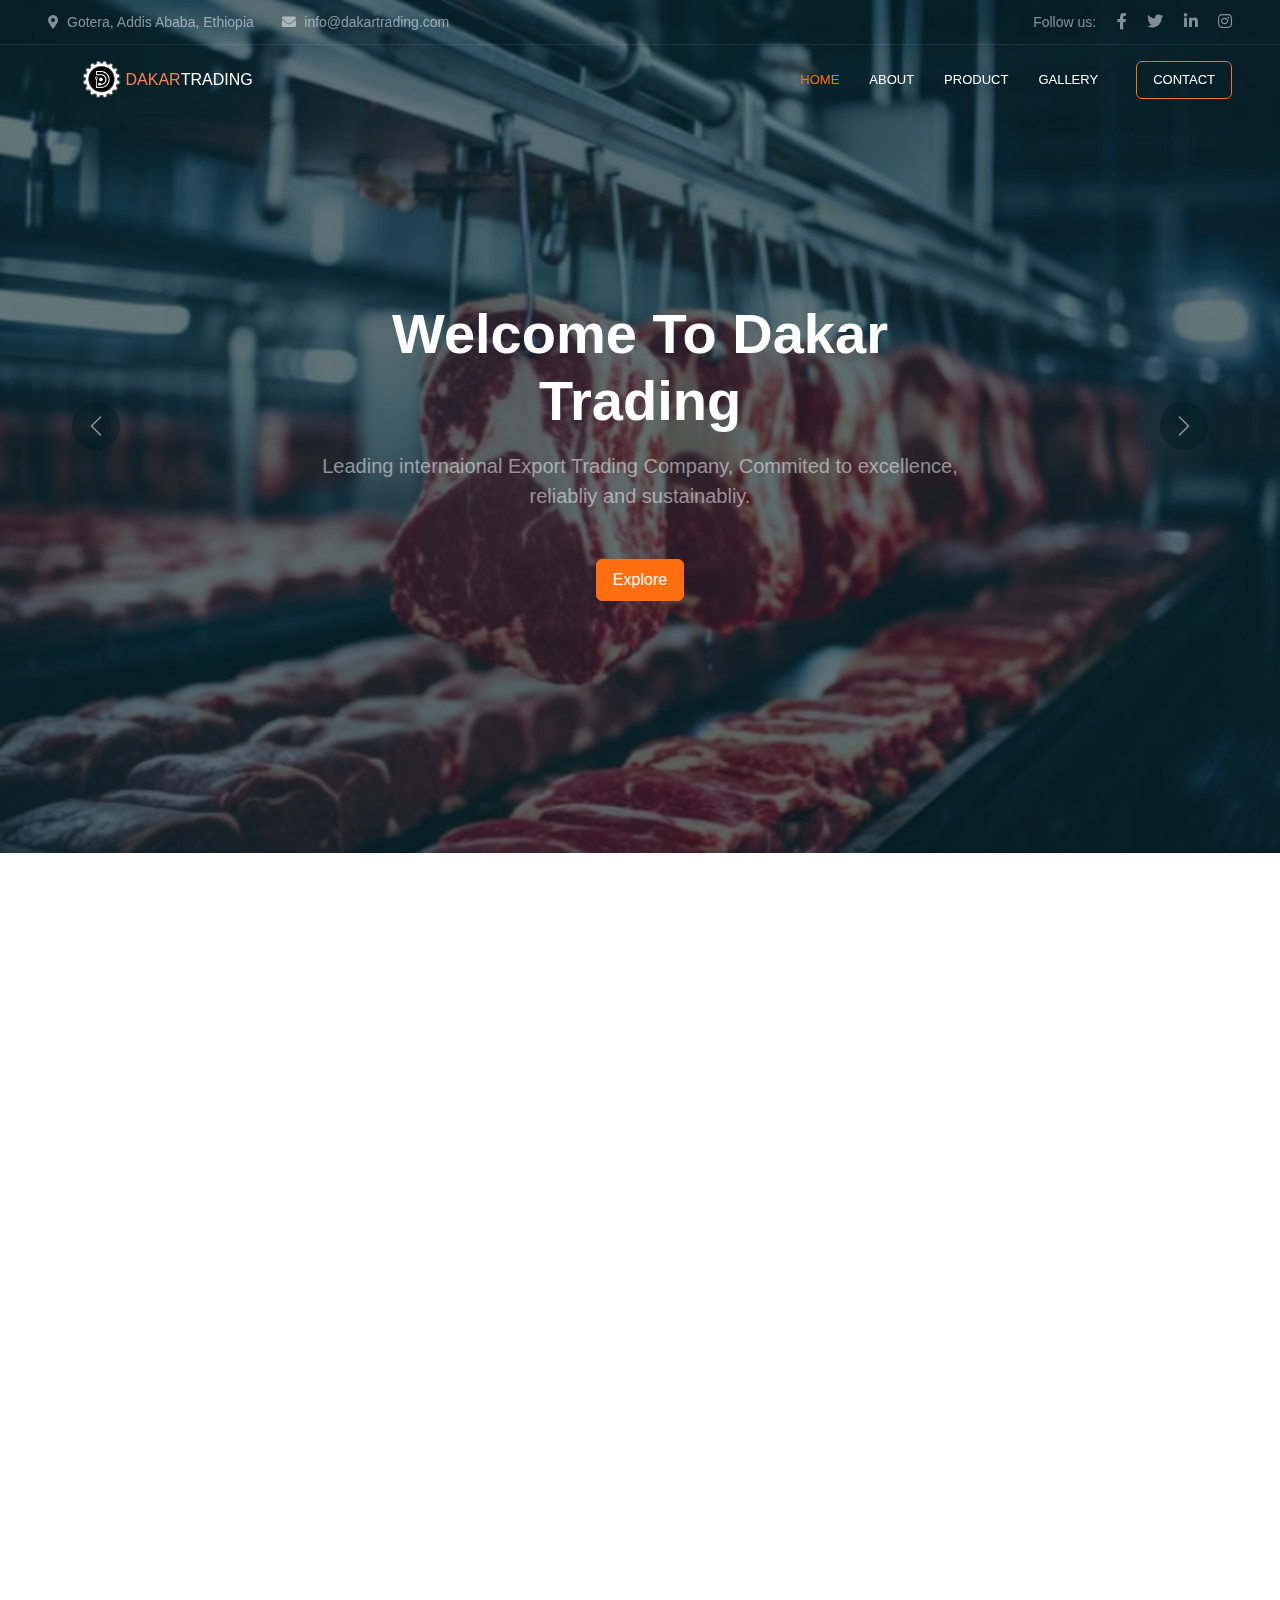
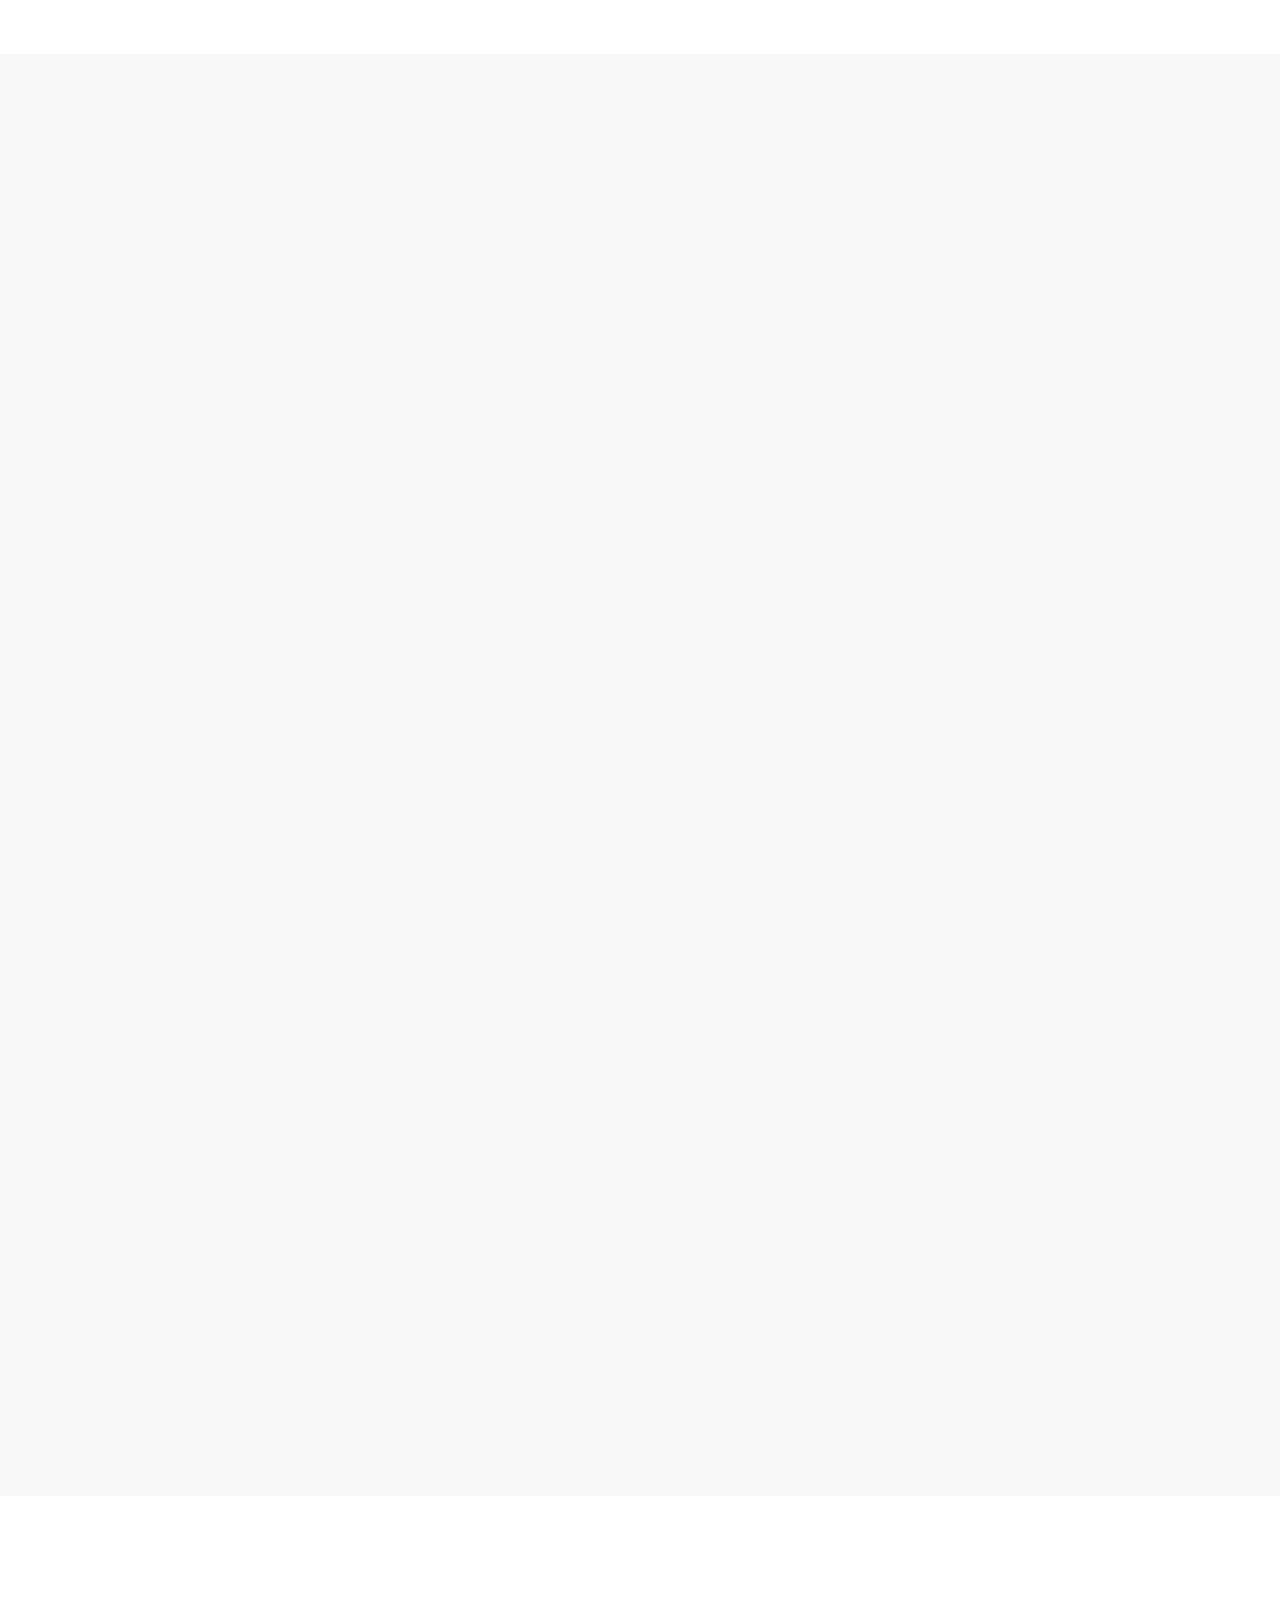
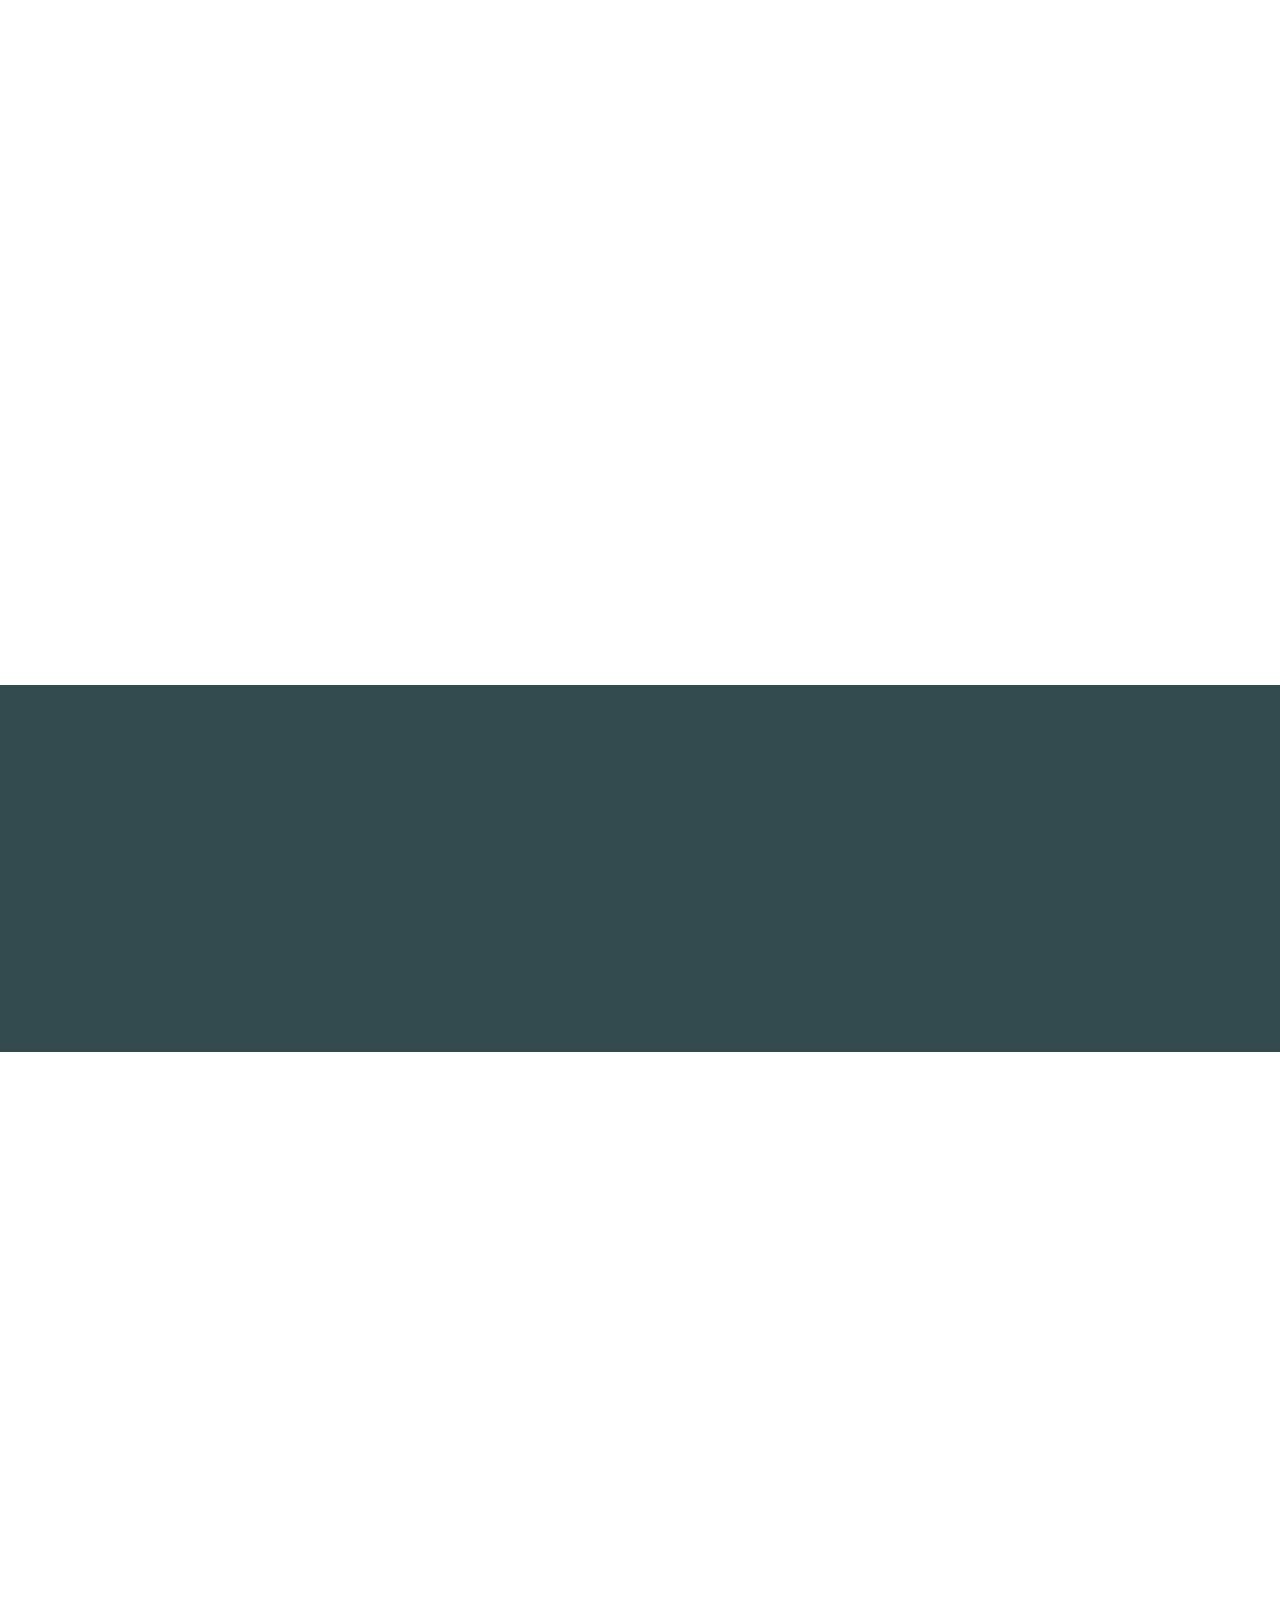
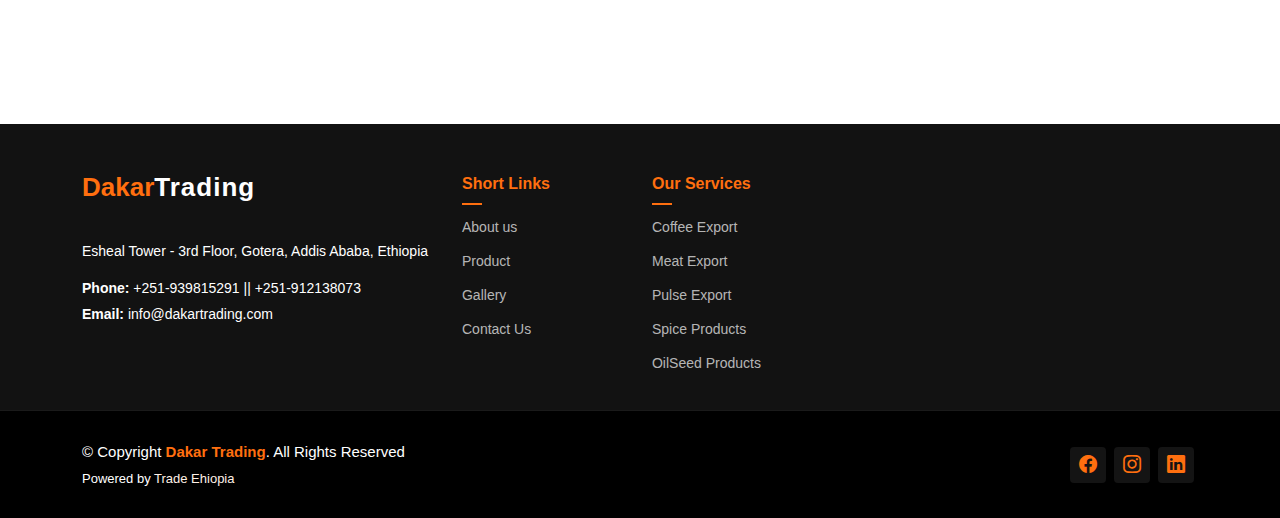
==== commit 5fb1c50a: "Update index.html remove preloader" ====
--- a/index.html
+++ b/index.html
@@ -37,10 +37,10 @@
 
 <body>
     <!-- Spinner Start -->
-    <div id="spinner"
+<!--     <div id="spinner"
         class="show bg-white position-fixed translate-middle w-100 vh-100 top-50 start-50 d-flex align-items-center justify-content-center">
         <div class="spinner-grow text-primary" role="status"></div>
-    </div>
+    </div> -->
     <!-- Spinner End -->
 
 
@@ -721,4 +721,4 @@
     <script src="assets/js/main3.js"></script>
 </body>
 
-</html>+</html>
--- a/css/style2.css
+++ b/css/style2.css
@@ -16,7 +16,7 @@
 
 
 /*** Spinner ***/
-#spinner {
+/* #spinner {
     opacity: 0;
     visibility: hidden;
     transition: opacity .5s ease-out, visibility 0s linear .5s;
@@ -28,7 +28,7 @@
     visibility: visible;
     opacity: 1;
 }
-
+ */
 
 /*** Button ***/
 .btn {
@@ -146,7 +146,7 @@
     align-items: center;
     justify-content: center;
     text-align: center;
-    background: rgba(0, 29, 35, .8);
+    background: rgba(0, 29, 35, 0.61);
     z-index: 1;
 }
 
@@ -445,4 +445,4 @@
 
 .footer .copyright a:hover {
     color: var(--primary);
-}+}
